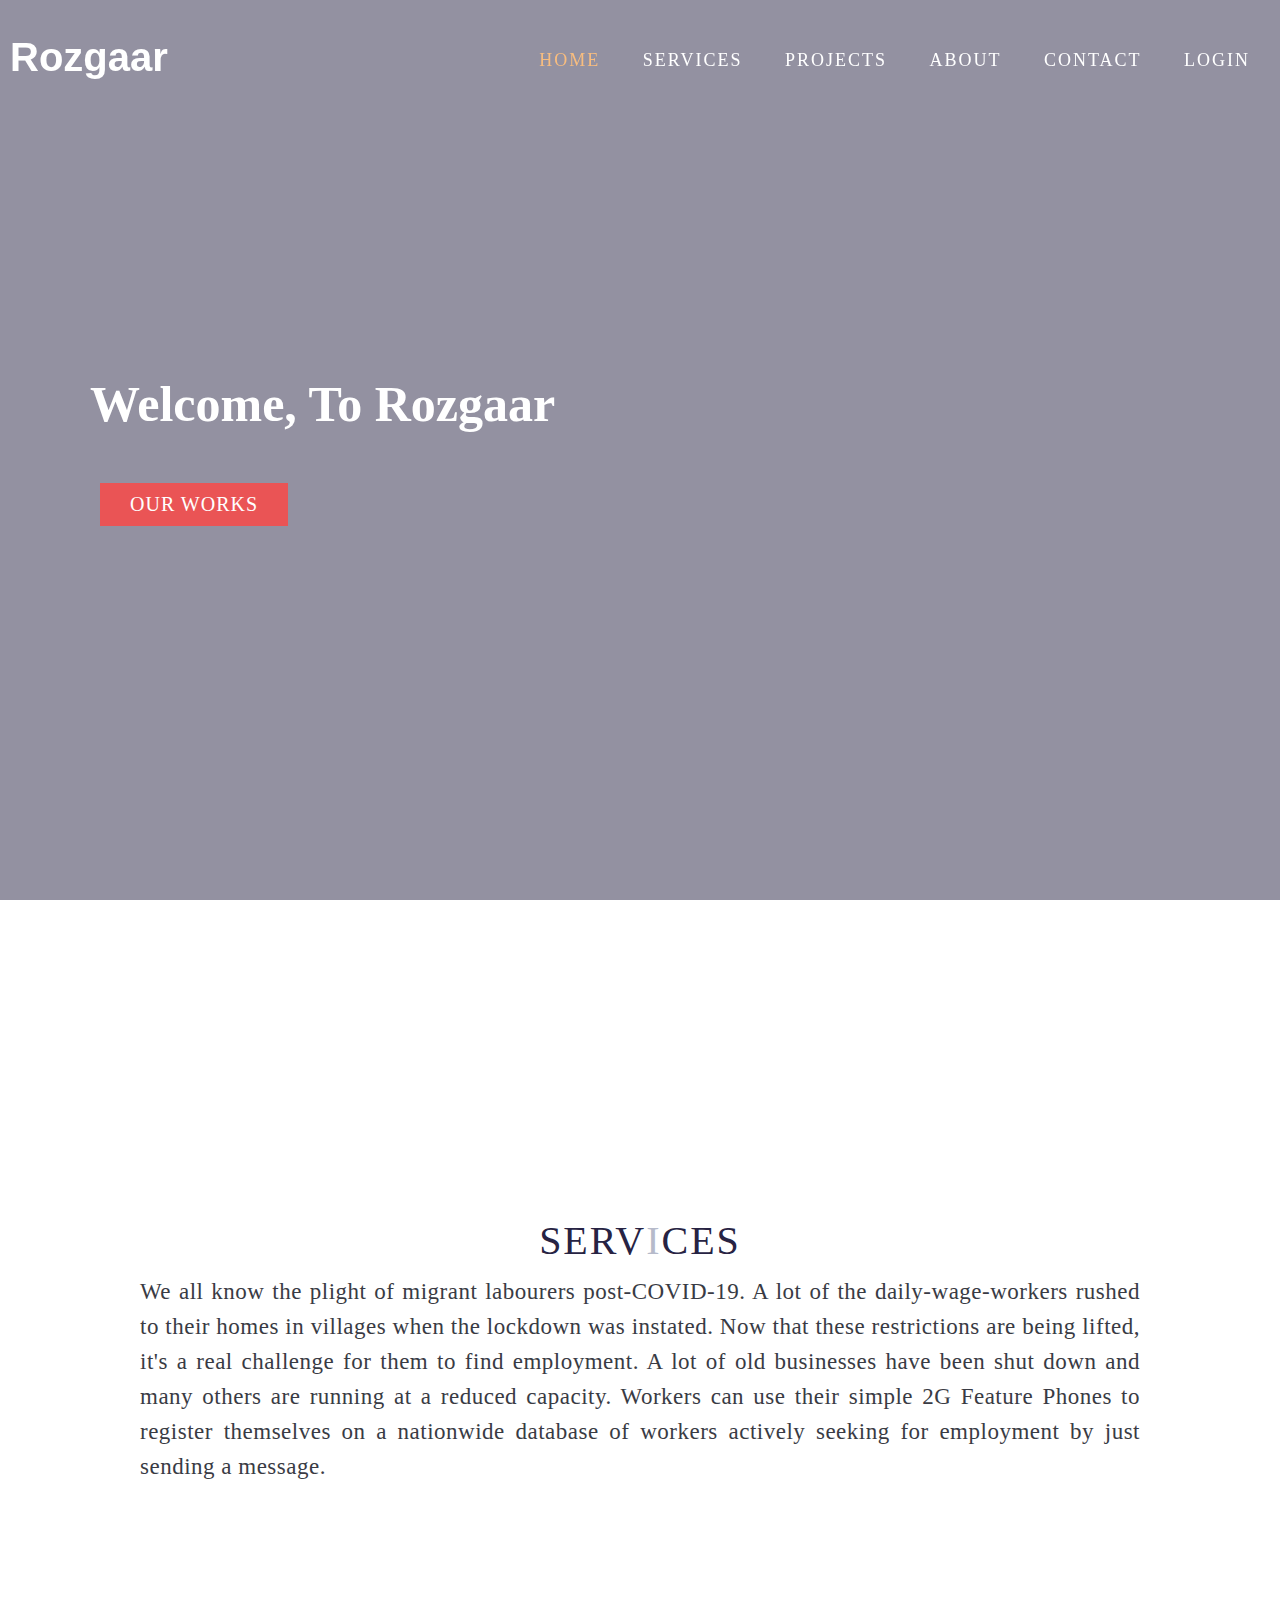
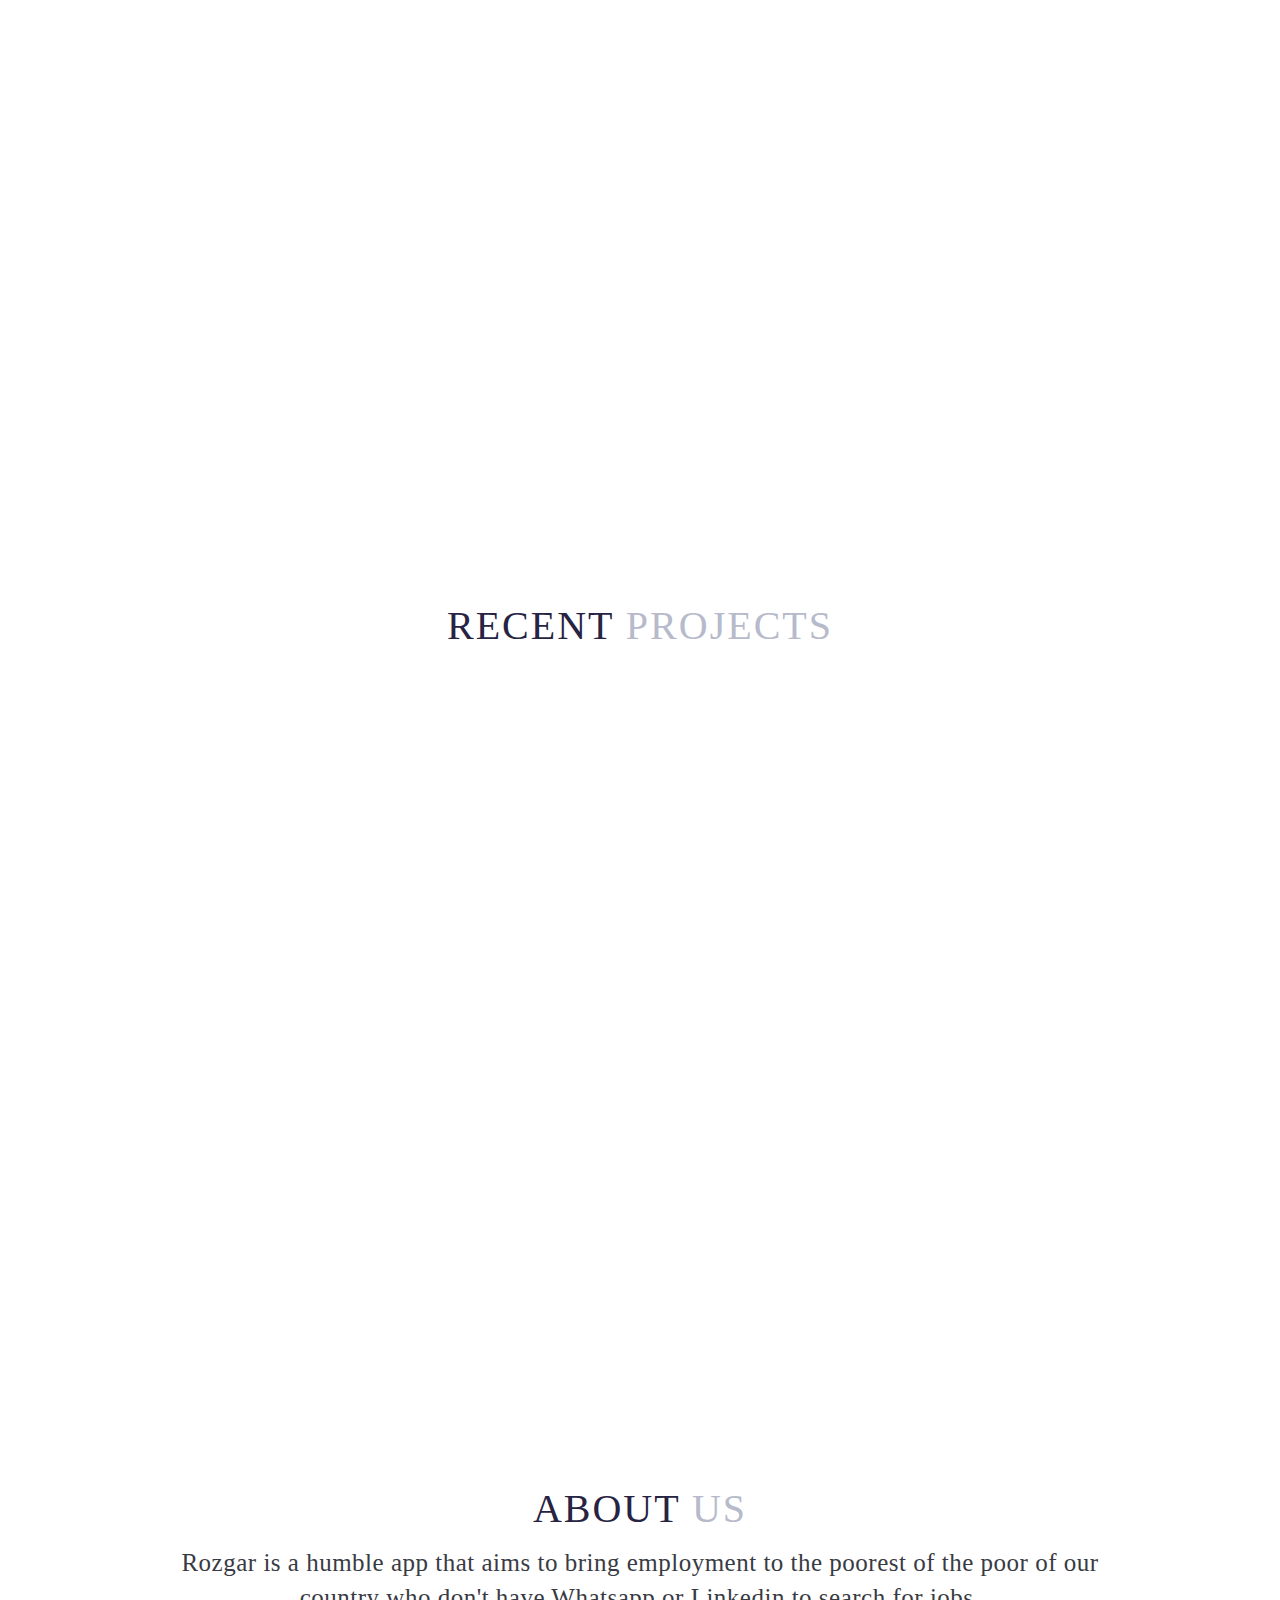
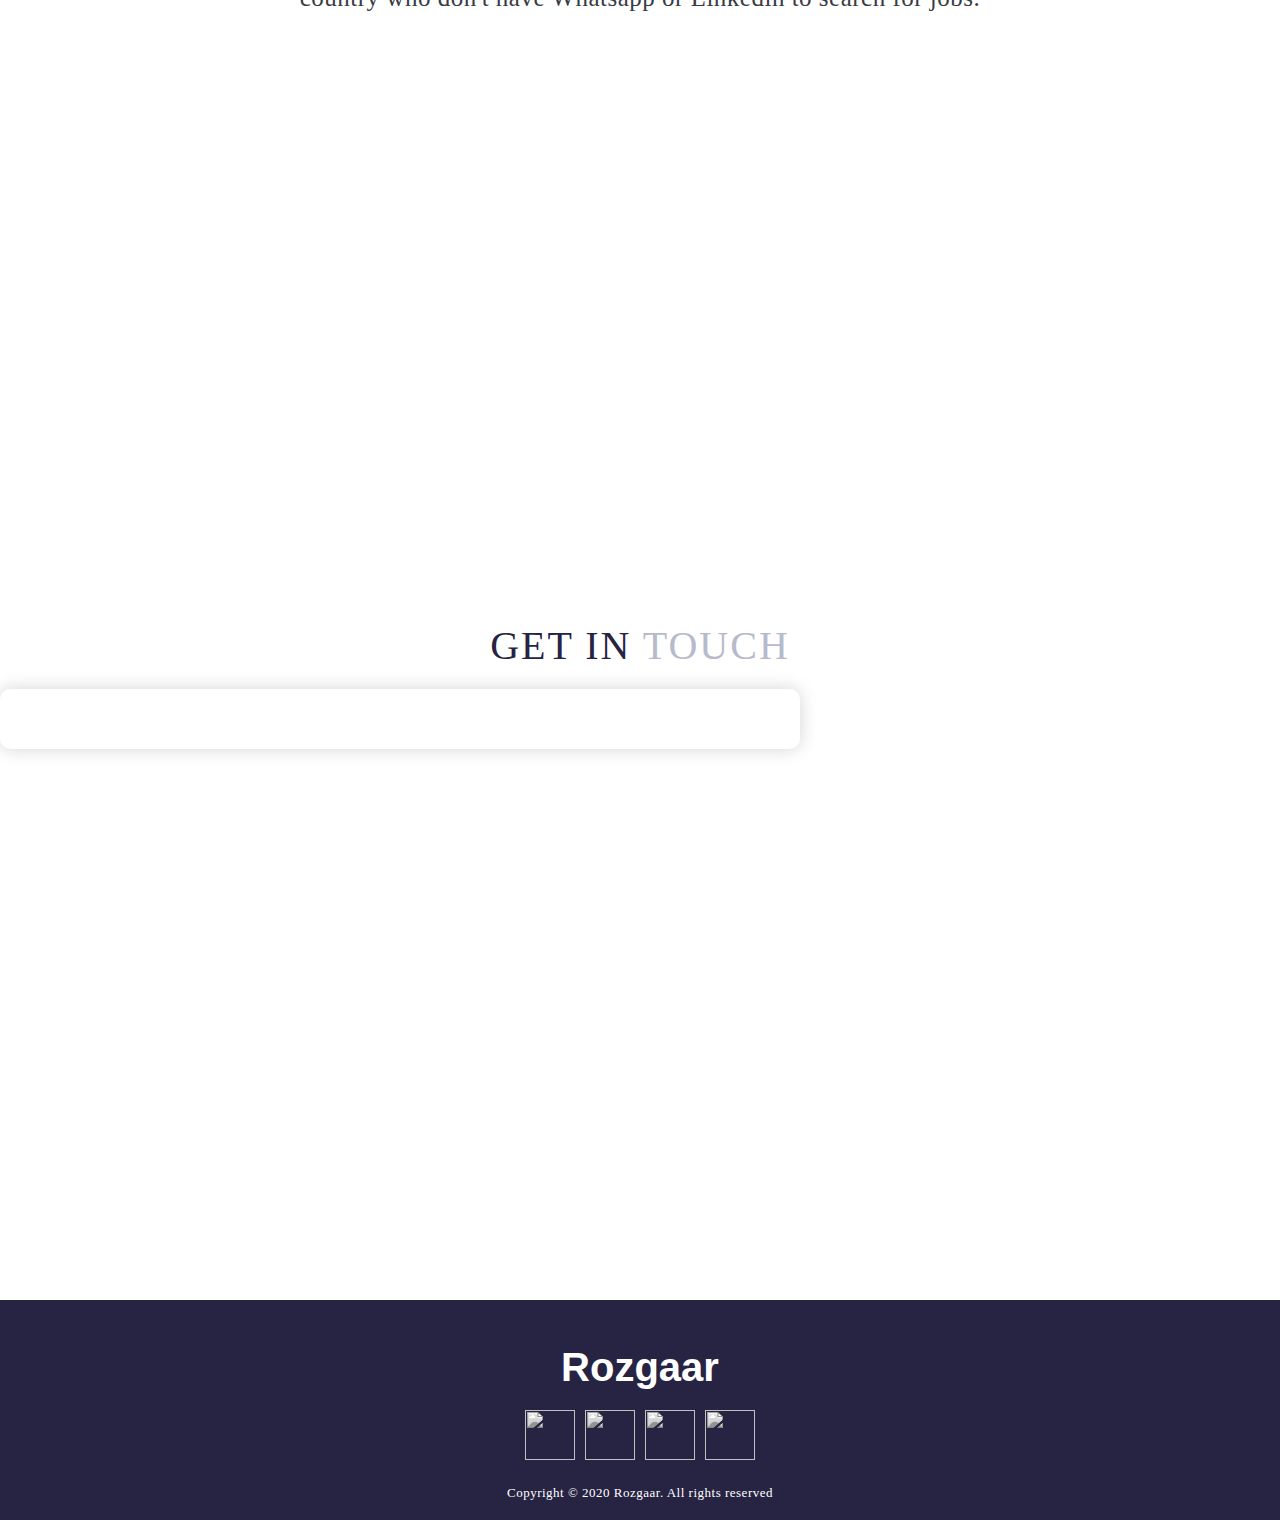
==== index.html @ 3504f1a2 "Add files via upload" ====
<!DOCTYPE html>
<html lang="en">
<head>
  <meta charset="UTF-8">
  <meta name="viewport" content="width=device-width, initial-scale=1.0">
  <link rel="stylesheet" href="style.css">
  <link rel="icon" type="image/svg" href="./img/ico.png">
  <title>Home</title>
</head>
<body>
  <!-- Header -->
  <section id="header">
    <div class="header container">
      <div class="nav-bar">
        <div class="brand">
          <a href="#hero"><h1><span>Rozgaar</h1></a>
        </div>
        <div class="nav-list">
          <div class="hamburger"><div class="bar"></div></div>
          <ul>
            <li><a href="#hero" data-after="Home" style="color: #f8bd7f;">Home</a></li>
            <li><a href="#services" data-after="Service">Services</a></li>
            <li><a href="#projects" data-after="Projects">Projects</a></li>
            <li><a href="#about" data-after="About">About</a></li>
            <li><a href="#contact" data-after="Contact">Contact</a></li>
            <li><a href="login.html">Login</a></li>
          </ul>
        </div>
      </div>
    </div>
  </section>
  <!-- End Header -->


  <!-- Hero Section  -->
  <section id="hero">
    <div class="hero container">
      <div>
        <h1>Welcome, To Rozgaar<span></span></h1>
        <a href="#projects" type="button" class="cta">Our Works</a>
      </div>
    </div>
  </section>
  <!-- End Hero Section  -->

  <!-- Service Section -->
  <section id="services">
    <div class="services container">
      <div class="service-top">
        <h1 class="section-title">Serv<span>i</span>ces</h1>
        <p>We all know the plight of migrant labourers post-COVID-19. A lot of the daily-wage-workers rushed to their homes in villages when the lockdown was instated. Now that these restrictions are being lifted, it's a real challenge for them to find employment. A lot of old businesses have been shut down and many others are running at a reduced capacity. Workers can use their simple 2G Feature Phones to register themselves on a nationwide database of workers actively seeking for employment by just sending a message.</p>
      </div>
      
    </div>
  </section>
  <!-- End Service Section -->

  <!-- Projects Section -->
  <section id="projects">
    <div class="projects container">
      <div class="projects-header">
        <h1 class="section-title">Recent <span>Projects</span></h1>
      </div>
    </div>
  </section>
  <!-- End Projects Section -->

  <!-- About Section -->
  <section id="about">
    <div class="about container">
      <div class="col-right">
        <h1 class="section-title">About <span>Us</span></h1>
        <p>Rozgar is a humble app that aims to bring employment to the poorest of the poor of our country who don't have Whatsapp or Linkedin to search for jobs.</p>
      </div>
    </div>
  </section>
  <!-- End About Section -->

  <!-- Contact Section -->
  <section id="contact">
    <div class="contact container">
      <div><h1 class="section-title">Get In <span>Touch</span></h1></div>
      <div class="contact-items">
        <div class="contact-item"></div>
         
        </div>
      </div>
    </div>
  </section>
  <!-- End Contact Section -->

  <!-- Footer -->
  <section id="footer">
    <div class="footer container">
      <div class="brand"><h1>Rozgaar</h1></div>
      <div class="social-icon">
        <div class="social-item">
          <a href="#"><img src="https://img.icons8.com/bubbles/100/000000/facebook-new.png"/></a>
        </div>
        <div class="social-item">
          <a href="#"><img src="https://img.icons8.com/bubbles/100/000000/instagram-new.png"/></a>
        </div>
        <div class="social-item">
          <a href="#"><img src="https://img.icons8.com/bubbles/100/000000/twitter.png"/></a>
        </div>
        <div class="social-item">
          <a href="#"><img src="https://img.icons8.com/bubbles/100/000000/behance.png"/></a>
        </div>
      </div>
      <p>Copyright © 2020 Rozgaar. All rights reserved</p>
    </div>
  </section>
  <!-- End Footer -->
  <script src="./app.js"></script>
</body>
</html>
---- style.css ----
@import url('https://fonts.googleapis.com/css?family=Open+Sans&display=swap');
* {
	padding: 0;
	margin: 0;
	box-sizing: border-box;
}
html {
	font-size: 10px;
	font-family: 'product sans';
	scroll-behavior: smooth;
}
a {
	text-decoration: none;
}
.container {
	min-height: 100vh;
	width: 100%;
	display: flex;
	align-items: center;
	justify-content: center;
}
img {
	height: 100%;
	width: 100%;
	object-fit: cover;
}
p {
	color: #393b44;
	font-size:23px;
	margin-top: 5px;
	text-align: justify;
	line-height: 3.5rem;
	font-weight: 300;
	letter-spacing: .05rem;
}
.section-title {
	font-size: 4rem;
	font-weight: 300;
	color: #272343;
	margin-bottom: 10px;
	text-transform: uppercase;
	letter-spacing: .2rem;
	text-align: center;
}
.section-title span {
	color: #b6baca;
}

.cta {
	display: inline-block;
	padding: 10px 30px;
	color: white;
	background: #ea5455;
	font-size: 2rem;
	text-transform: uppercase;
	letter-spacing: .1rem;
	margin-top: 50px;
	margin-left: 10px;
	cursor: pointer;
	box-shadow: inset 0 0 0 0 #ea5455;
	transition: ease-out .6s;
}
.cta:hover {
	color: white;
	box-shadow: inset 0 100px 0 0 #272343;
	transition: ease-out .6s;
}
.brand h1  {
	margin-top: -5px;
	color:white;
	font-size:40px;
	font-family: open Arial, Helvetica, sans-serif;
}

/* Header section */
#header {
	position: fixed;
	z-index: 1000;
	left: 0;
	top: 0;
	width: 100vw;
	height: auto;
}
#header .header {
	min-height: 8vh;
	transition: .3s ease background-color;
}
#header .header ::after {
	background-color: #e3f6f5;
	opacity: 0.3;
}

#header .nav-bar {
	display: flex;
	align-items: center;
	justify-content: space-between;
	width: 100%;
	height: 120px;
	max-width: 1300px;
	padding: 0 10px;
}
#header .nav-list ul {
	list-style: none;
	position: absolute;
	background-color: #bae8e8;
	width: 100vw;
	height: 100vh;
	left: 100%;
	top: 0;
	display: flex;
	flex-direction: column;
	justify-content: center;
	align-items: center;
	z-index: 1;
	overflow-x: hidden;
	transition: .5s ease left;
}
#header .nav-list ul.active {
	left: 0%;
}
#header .nav-list ul a {
	font-size: 2.5rem;
	font-weight: 500;
	letter-spacing: .2rem;
	text-decoration: none;
	color: white;
	text-transform: uppercase;
	padding: 20px;
	display: block;
}
#header .nav-list ul a::after {
	content: attr(data-after);
	position: absolute;
	top: 50%;
	left: 50%;
	transform: translate(-50%, -50%) scale(0);
	color: #bae8e8;
	font-size: 13rem;
	letter-spacing: 50px;
	z-index: -1;
	transition: .3s ease letter-spacing;
}
#header .nav-list ul li:hover a::after {
	transform: translate(-50%, -50%) scale(1);
	letter-spacing: initial;
}
#header .nav-list ul li:hover a {
	color: #f8bd7f;
}
#header .hamburger {
	height: 60px;
	width: 60px;
	display: inline-block;
	border: 3px solid white;
	border-radius: 50%;
	position: relative;
	display: flex;
	align-items: center;
	justify-content: center;
	z-index: 100;
	cursor: pointer;
	transform: scale(.8);
	margin-right: 20px;
}
#header .hamburger:after {
	position: absolute;
	content: '';
	height: 100%;
	width: 100%;
	border-radius: 50%;
	border: 3px solid white;
	animation: hamburger_puls 1s ease infinite;
}
#header .hamburger .bar {
	height: 2px;
	width: 30px;
	position: relative;
	background-color: white;
	z-index: -1;
}
#header .hamburger .bar::after,
#header .hamburger .bar::before {
	content: '';
	position: absolute;
	height: 100%;
	width: 100%;
	left: 0;
	background-color: white;
	transition: .3s ease;
	transition-property: top, bottom;
}
#header .hamburger .bar::after {
	top: 8px;
}
#header .hamburger .bar::before {
	bottom: 8px;
}
#header .hamburger.active .bar::before {
	bottom: 0;
}
#header .hamburger.active .bar::after {
	top: 0;
}
/* End Header section */

/* Hero Section */
#hero {
	background-image: url(./img/hero-bg.jpg);
	background-size: cover;
	background-position: top center;
	position: relative;
	z-index: 1;
}
#hero::after {
	content: '';
	position: absolute;
	left: 0;
	top: 0;
	height: 100%;
	width: 100%;
	background-color: #272343;
	opacity: .5;
	z-index: -1;
}
#hero .hero {
	max-width: 1200px;
	margin: 0 auto;
	padding: 0 50px;
	justify-content: flex-start;
}
#hero h1 {
	display: block;
	width: fit-content;
	font-size: 50px;
	position: relative;
	color: white;

}
/* End Hero Section */

/* Services Section */
#services .services {
	flex-direction: column;
	text-align: center;
	max-width: 1500px;
	margin: 0 auto;
	padding: 100px 0;
	transition: 0.5s;
}
#services .service-top {
	max-width: 1000px;
	margin: 0 auto;
}
#services .services:hover {
	background:#e3f6f5;
	transition: 0.5s;
}

#services .service-item p {
	color: white;
	text-align: justify;
}
/* End Services Section */

/* Projects section */
#projects .projects {
	flex-direction: column;
	max-width: 1350px;
	margin: 0 auto;
	padding: 100px 0;
}
#projects :hover {
	background:#e3f6f5;
	transition: 0.5s;
}
#projects .projects-header h1 {
	margin-bottom: 50px;
}

/* End Projects section */

/* About Section */
#about .about {
	flex-direction: column-reverse;
	text-align: center;
	max-width: 1350px;
	margin: 0 auto;
	padding: 100px 20px;
}
#about .about:hover{
	background:#e3f6f5;
	transition: 0.5s;;
}

#about .col-right {
	width: 100%;
}

#about .col-right p {
	font-size: 25px;
	padding-top : 3px;
	padding-left: 155px;
	padding-right: 155px;
	text-align: center;
}

/* End About Section */

/* contact Section */
#contact .contact {
	flex-direction: column;
	max-width: 1200px;
	margin: 0 auto;
}
#contact .contact-items {
	width: 800px;
	margin-left:-500px;
	height: 400px;
}
#contact .contact-item {
	width: 100%;
	padding: 20px;
	text-align: center;
	border-radius: 10px;
	padding: 30px;
	margin: 10px;
	display: flex;
	justify-content: center;
	align-items: center;
	flex-direction: column;
	box-shadow: 0px 0px 18px 0 #0000002c;
	transition: .3s ease box-shadow;
}
#contact .contact-item:hover {
	box-shadow: 0px 0px 5px 0 #0000002c;
}


/*End contact Section */

/* Footer */
#footer {
	background:#272343;
}
#footer .footer {
	min-height: 200px;
	flex-direction: column;
	padding-top: 50px;
	padding-bottom: 10px;
}
#footer h2 {
	color: white;
	font-weight: 500;
	font-size: 1.8rem;
	letter-spacing: .1rem;
	margin-top: 10px;
	margin-bottom: 10px;
}
#footer .social-icon {
	display: flex;
	margin-top: 20px;
	margin-bottom: 10px;
}
#footer .social-item {
	height: 50px;
	width: 50px;
	margin: 0 5px;
}
#footer .social-item img {
	filter: grayscale(1);
	transition: .3s ease filter;
}
#footer .social-item:hover img {
	filter: grayscale(0);
}
#footer p {
	color: white;
	font-size: 1.3rem;
}
/* End Footer */
/* Media Query For Desktop */
@media only screen and (min-width: 1200px) {
	/* header */
	#header .hamburger {
		display: none;
	}
	#header .nav-list ul {
		position: initial;
		display: block;
		height: auto;
		width: fit-content;
		background-color: transparent;
	}
	#header .nav-list ul li {
		display: inline-block;
	}
	#header .nav-list ul li a {
		font-size: 1.8rem;
	}
	#header .nav-list ul a:after {
		display: none;
	}
	/* End header */

	#services .service-bottom .service-item {
		flex-basis: 22%;
		margin: 1.5%;
	}
}
/* End  Media Query For Desktop */
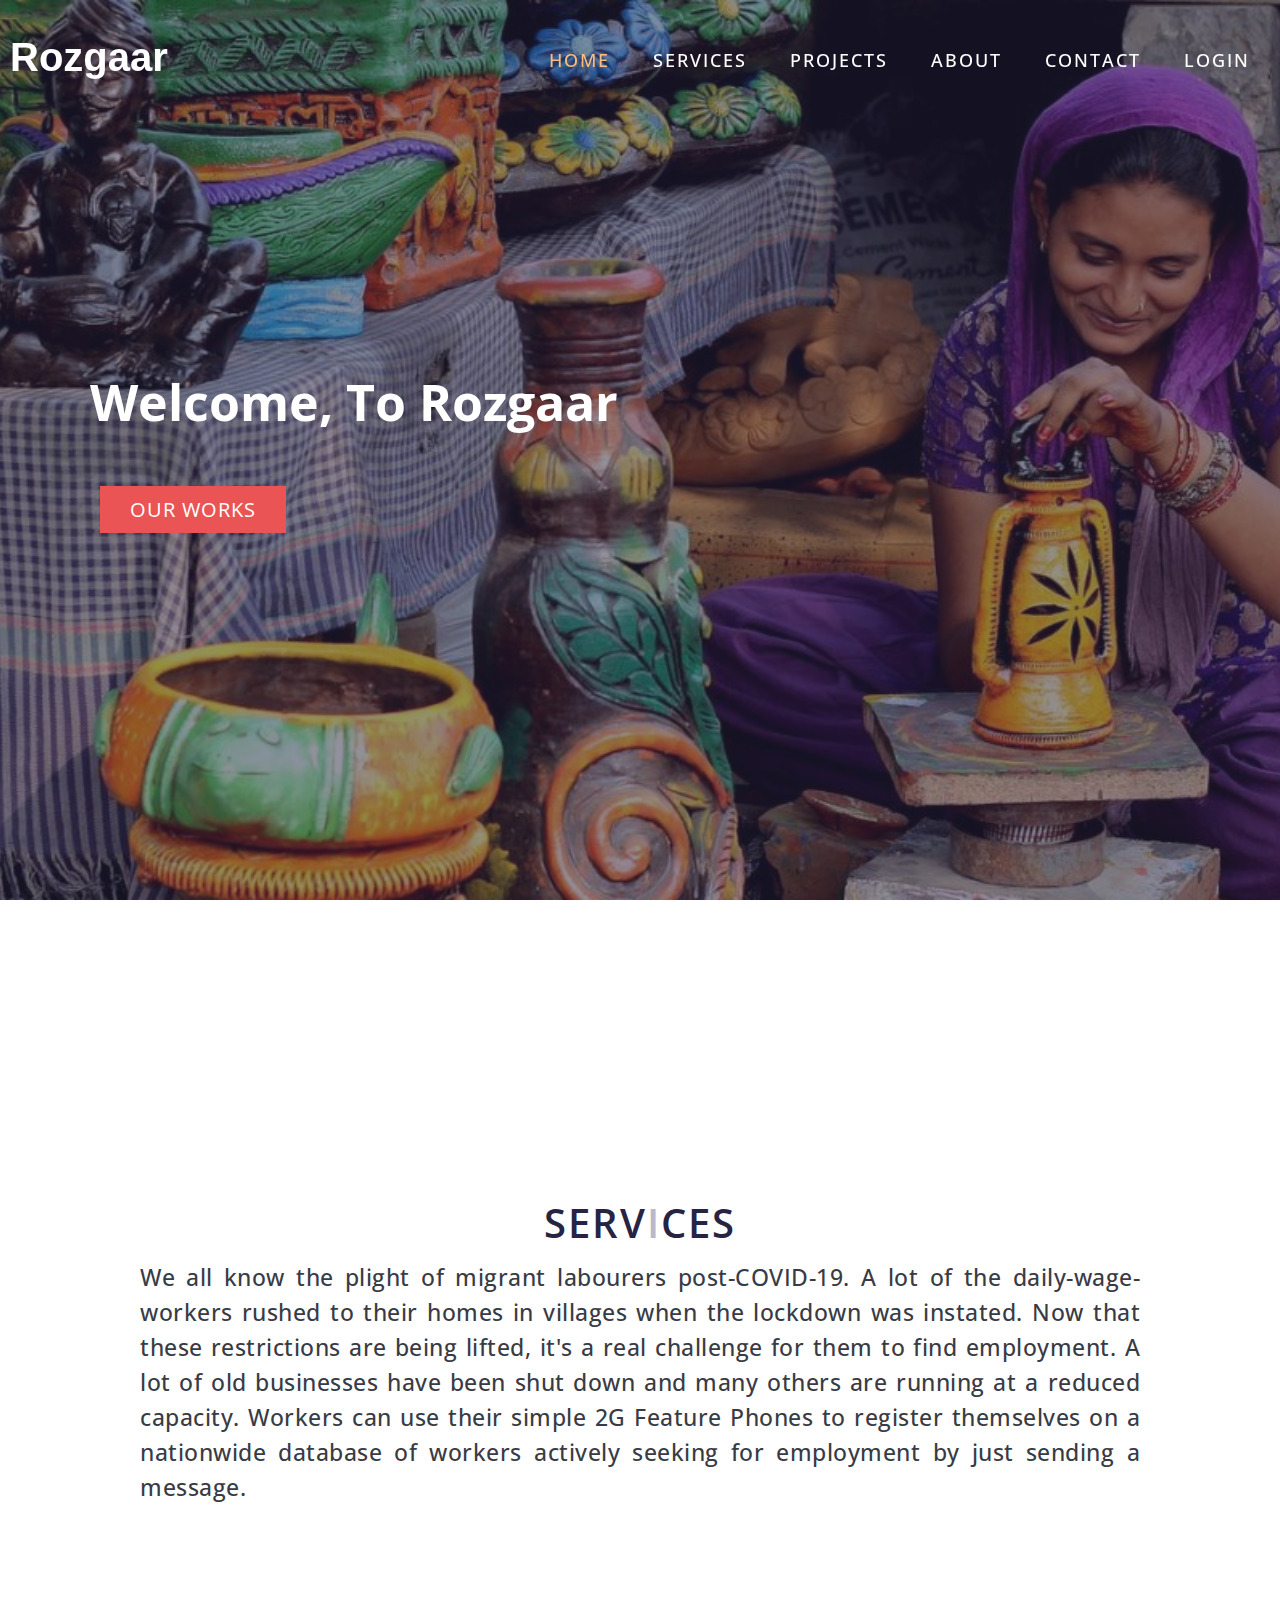
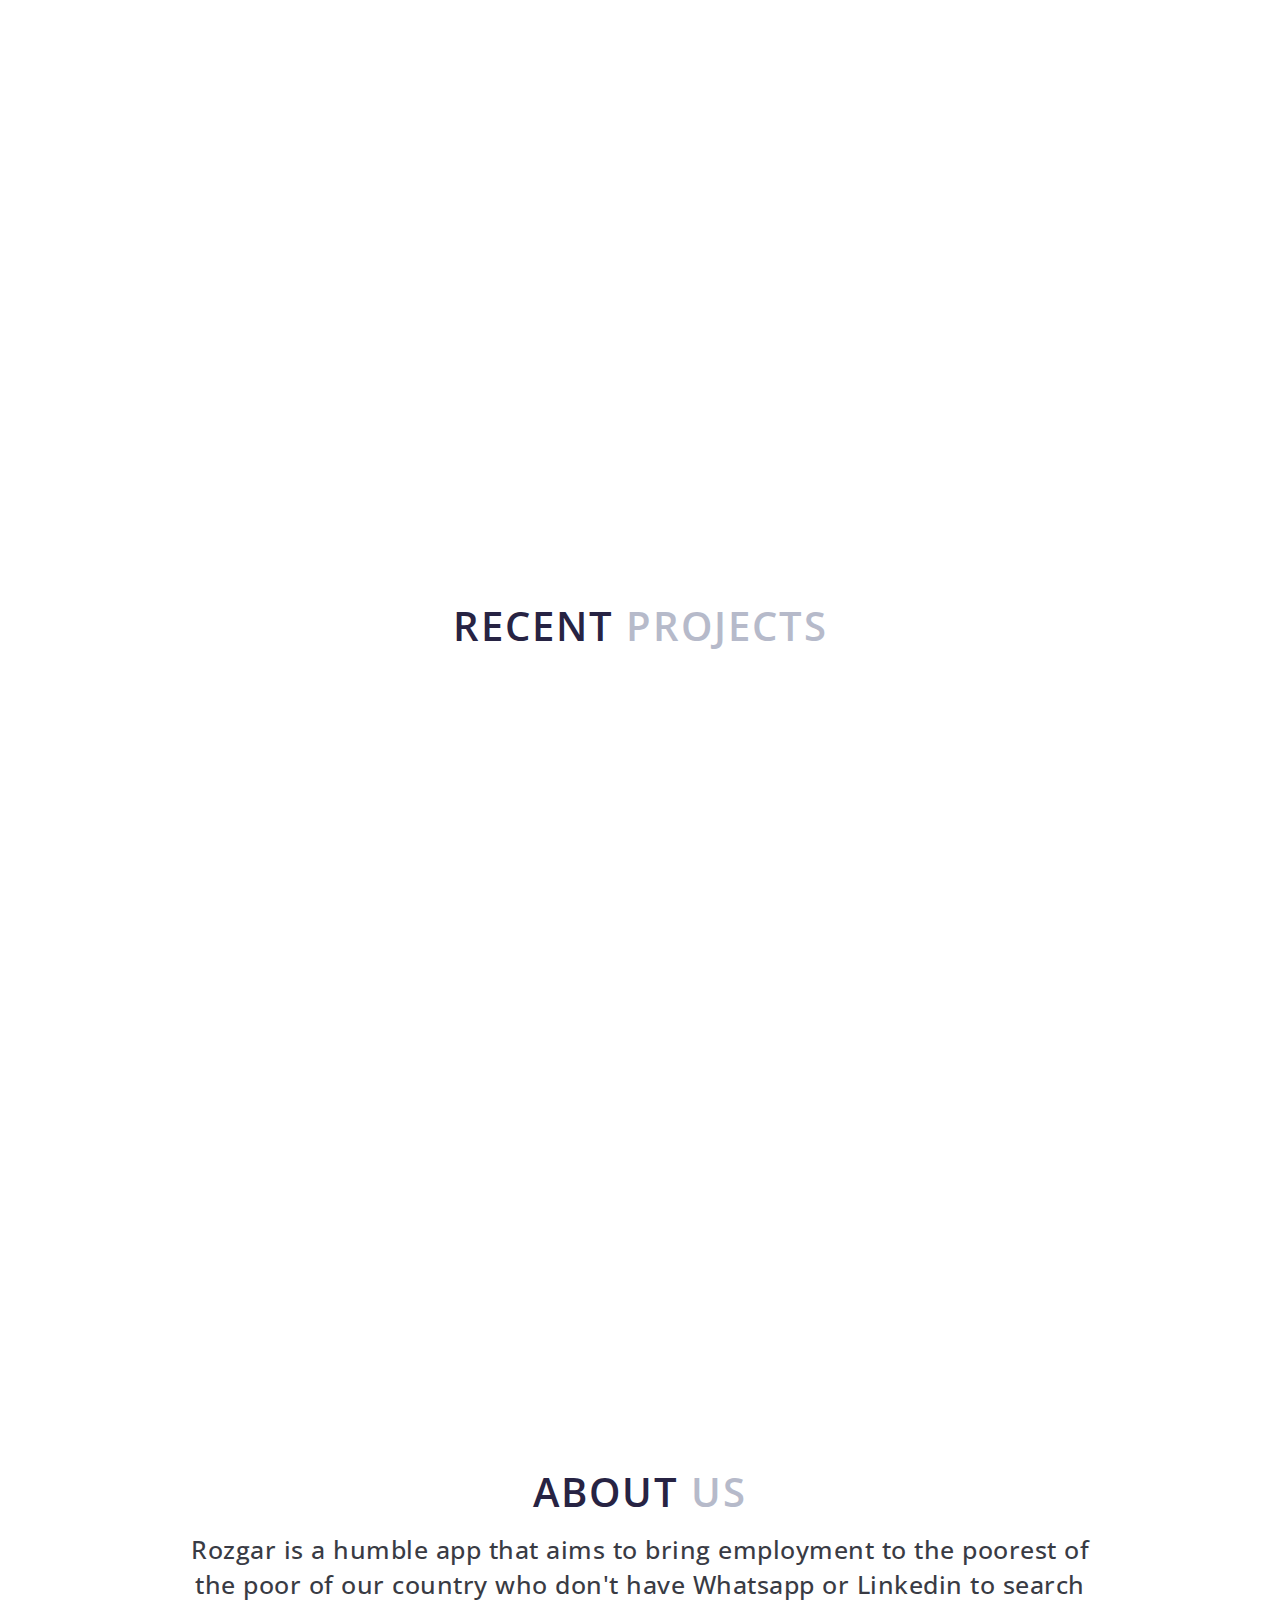
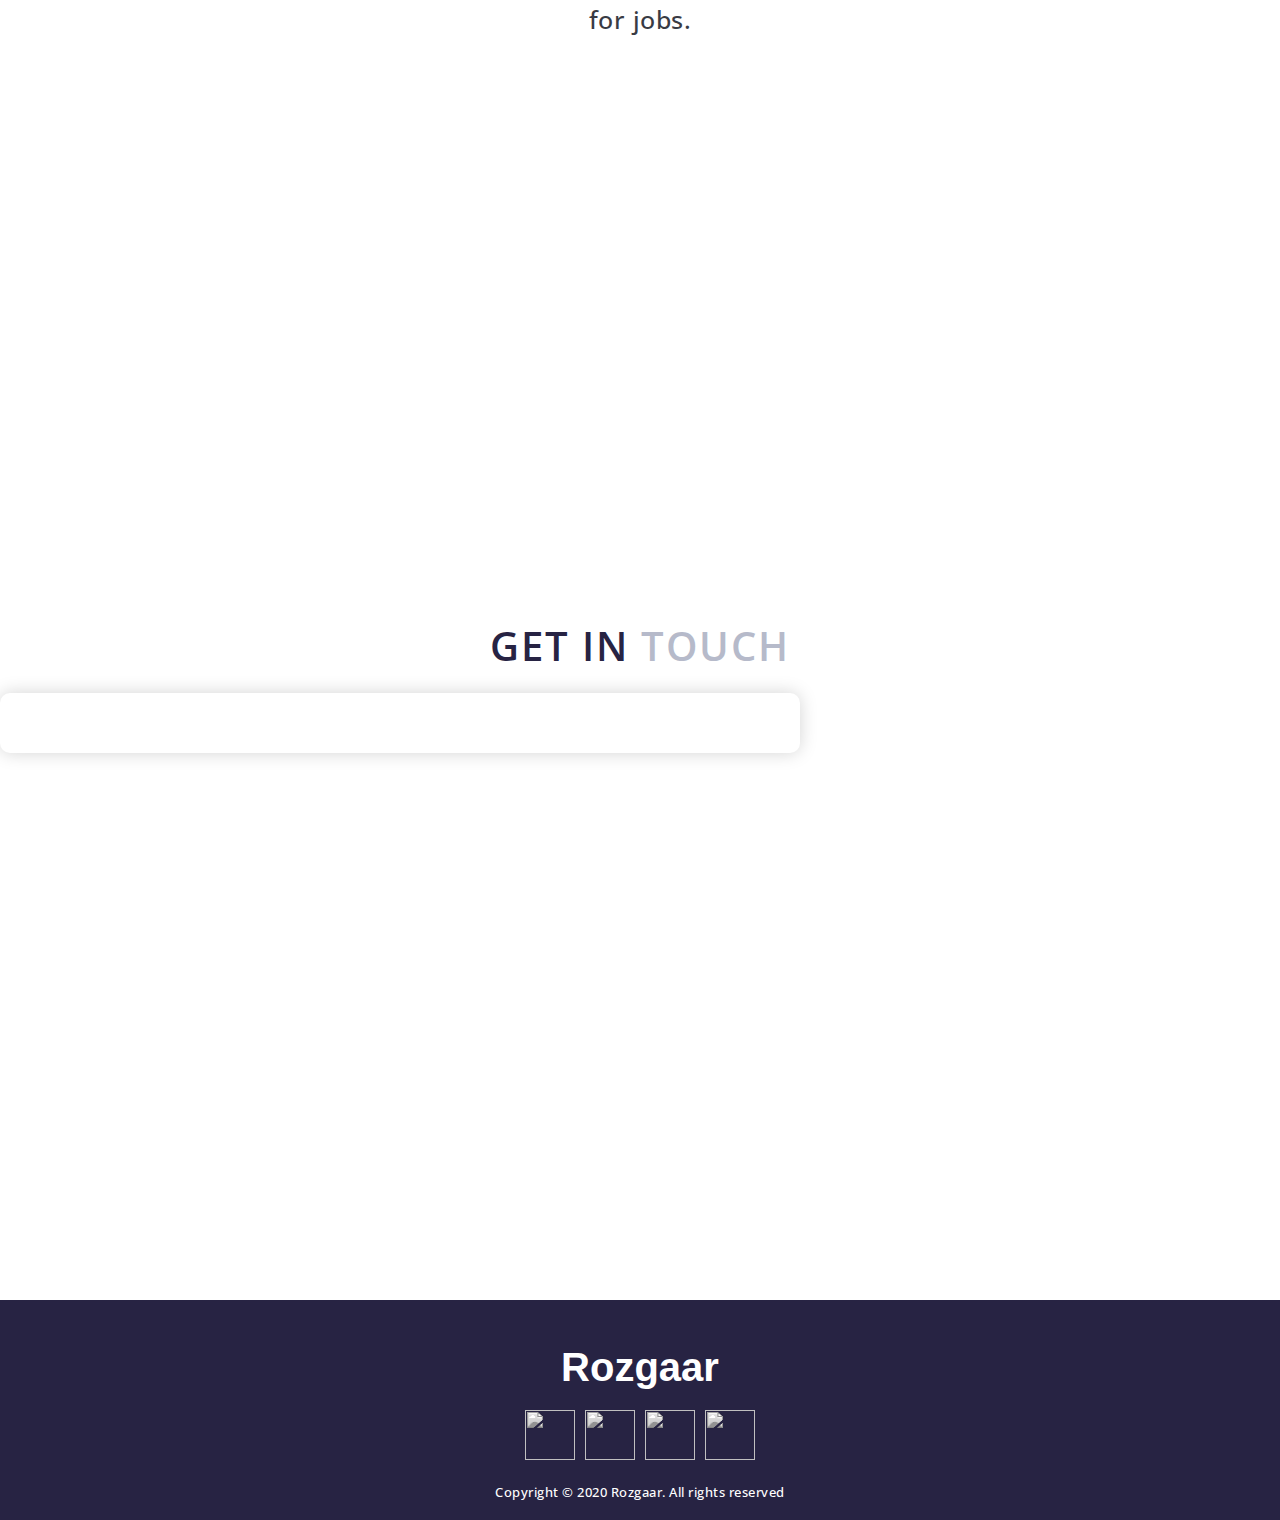
==== commit 472807ca: "Add files via upload" ====
--- a/index.html
+++ b/index.html
@@ -4,6 +4,7 @@
   <meta charset="UTF-8">
   <meta name="viewport" content="width=device-width, initial-scale=1.0">
   <link rel="stylesheet" href="style.css">
+  <link href="https://fonts.googleapis.com/css2?family=Open+Sans:ital,wght@0,300;0,400;0,600;0,700;0,800;1,300;1,400;1,600;1,700;1,800&display=swap" rel="stylesheet">
   <link rel="icon" type="image/svg" href="./img/ico.png">
   <title>Home</title>
 </head>
--- a/style.css
+++ b/style.css
@@ -6,7 +6,7 @@
 }
 html {
 	font-size: 10px;
-	font-family: 'product sans';
+	font-family: 'Open Sans', sans-serif;
 	scroll-behavior: smooth;
 }
 a {
@@ -30,12 +30,12 @@
 	margin-top: 5px;
 	text-align: justify;
 	line-height: 3.5rem;
-	font-weight: 300;
+	font-weight: 500;
 	letter-spacing: .05rem;
 }
 .section-title {
 	font-size: 4rem;
-	font-weight: 300;
+	font-weight: 600;
 	color: #272343;
 	margin-bottom: 10px;
 	text-transform: uppercase;
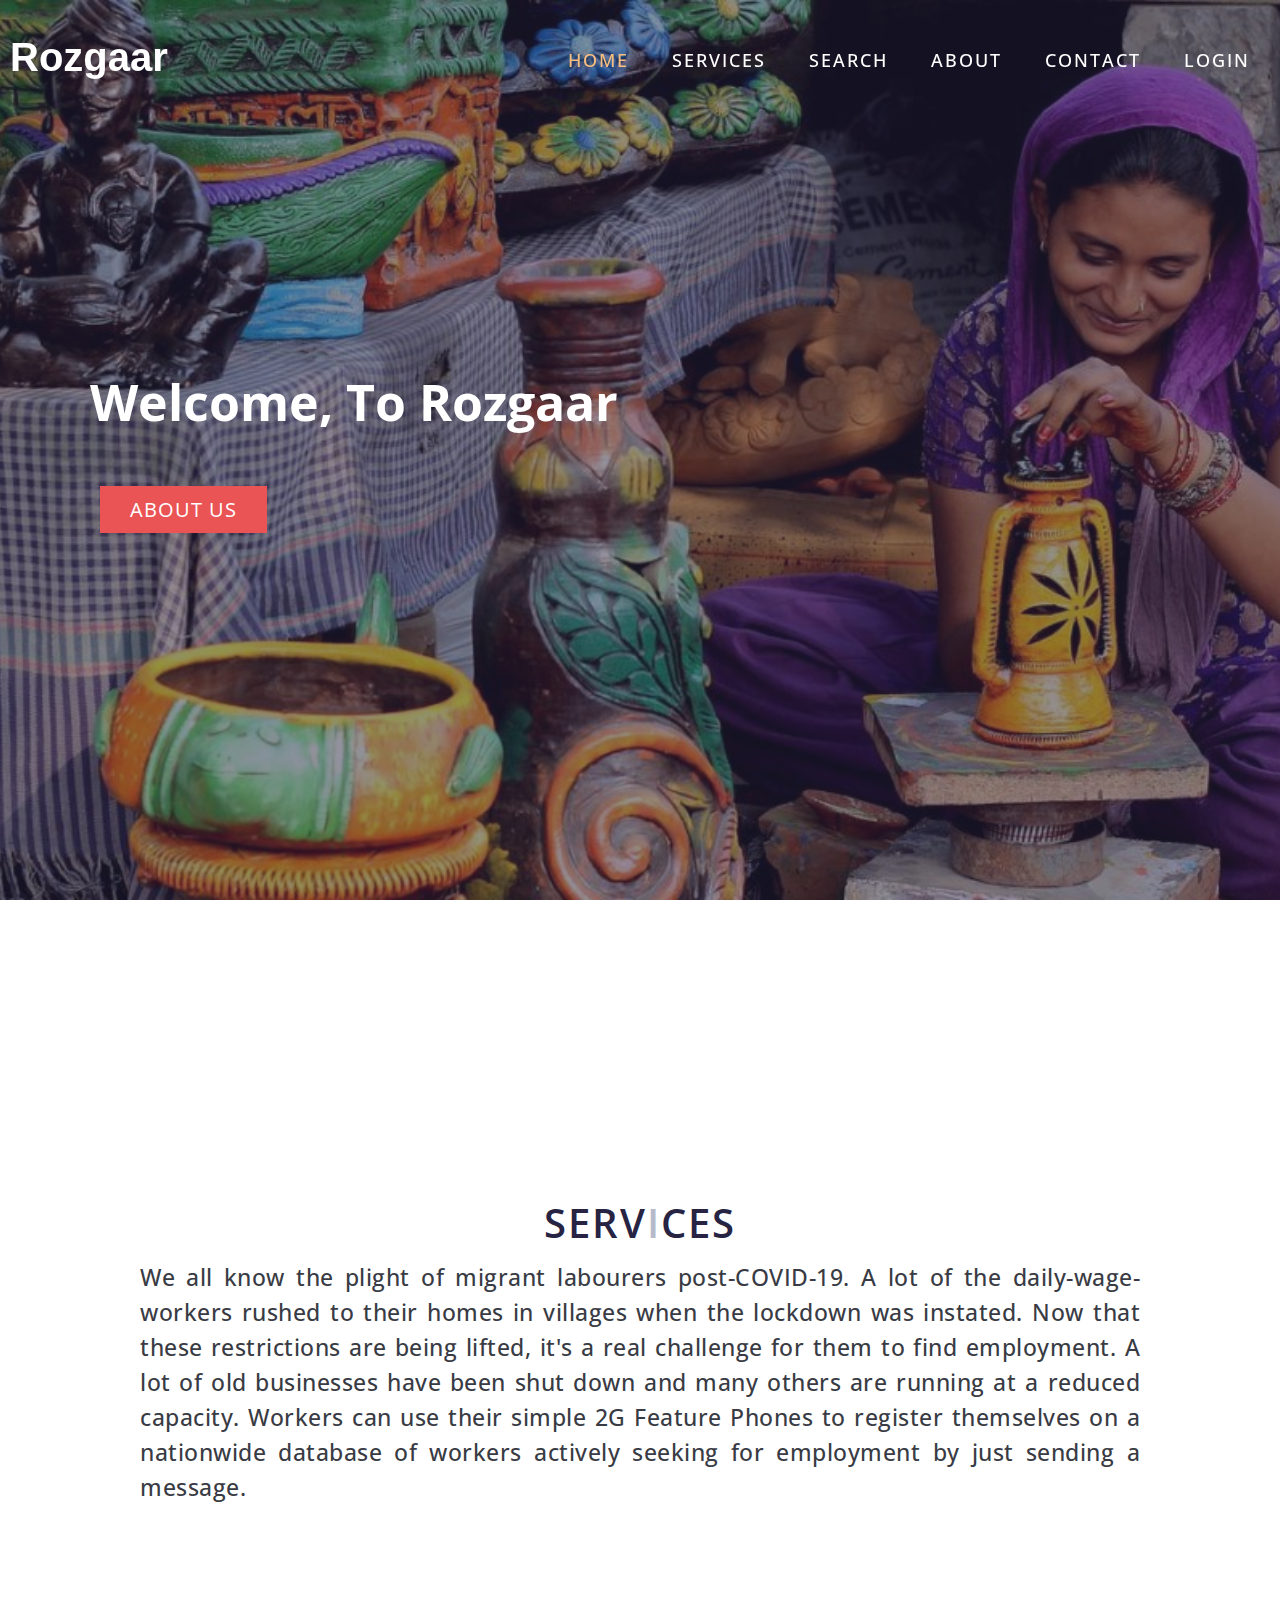
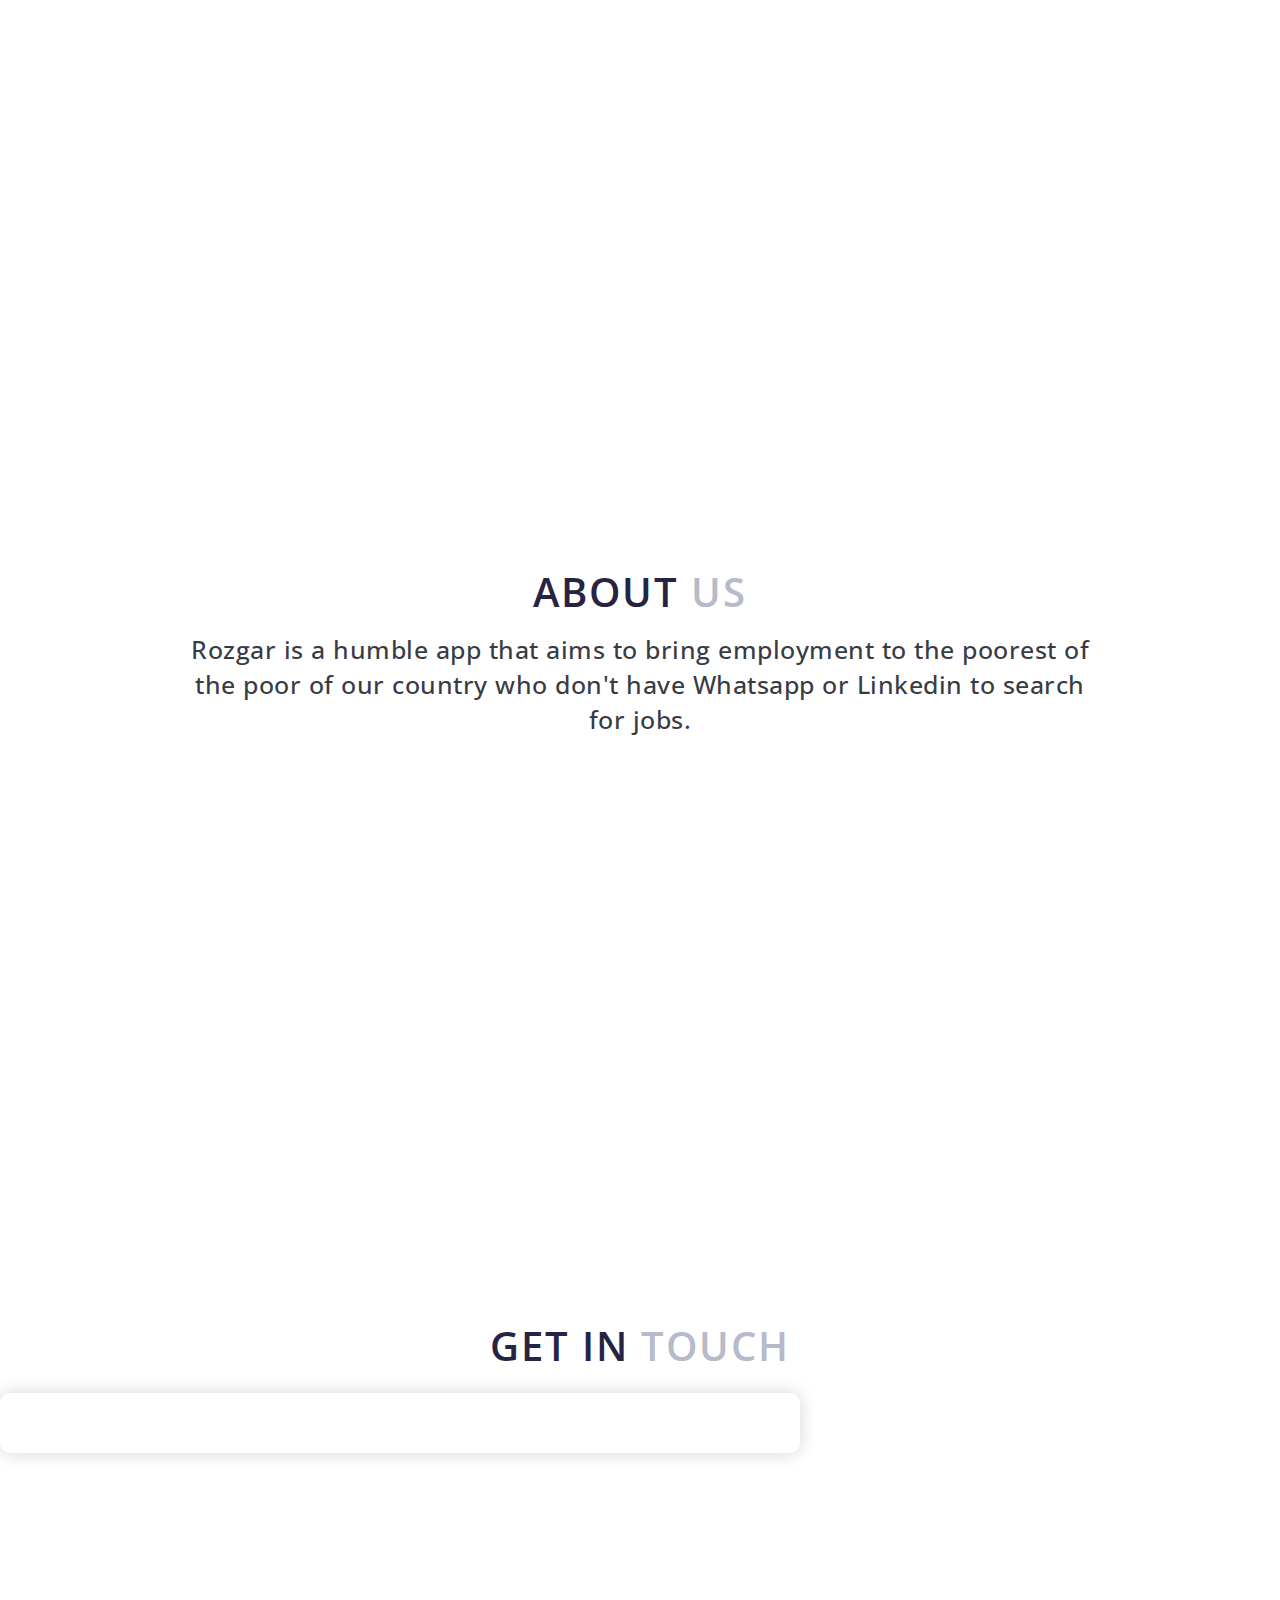
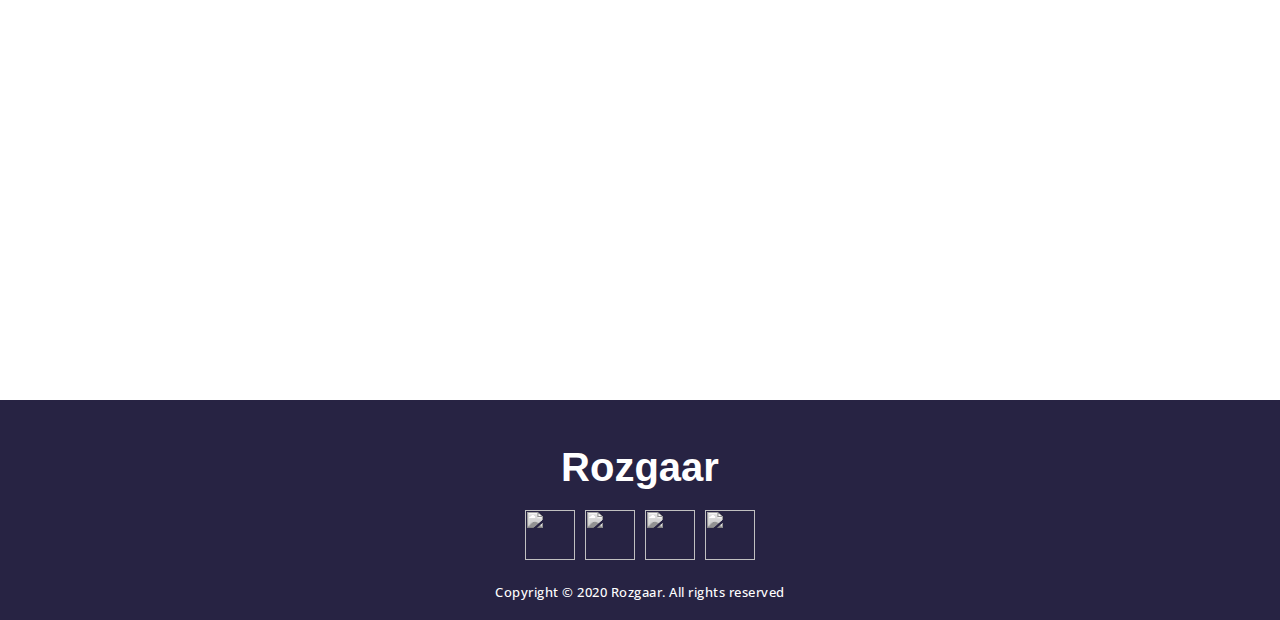
==== commit fb8a1b50: "Add files via upload" ====
--- a/index.html
+++ b/index.html
@@ -21,7 +21,7 @@
           <ul>
             <li><a href="#hero" data-after="Home" style="color: #f8bd7f;">Home</a></li>
             <li><a href="#services" data-after="Service">Services</a></li>
-            <li><a href="#projects" data-after="Projects">Projects</a></li>
+            <li><a href="search.html" data-after="Projects">search</a></li>
             <li><a href="#about" data-after="About">About</a></li>
             <li><a href="#contact" data-after="Contact">Contact</a></li>
             <li><a href="login.html">Login</a></li>
@@ -38,7 +38,7 @@
     <div class="hero container">
       <div>
         <h1>Welcome, To Rozgaar<span></span></h1>
-        <a href="#projects" type="button" class="cta">Our Works</a>
+        <a href="#about" type="button" class="cta">About us</a>
       </div>
     </div>
   </section>
@@ -56,15 +56,7 @@
   </section>
   <!-- End Service Section -->
 
-  <!-- Projects Section -->
-  <section id="projects">
-    <div class="projects container">
-      <div class="projects-header">
-        <h1 class="section-title">Recent <span>Projects</span></h1>
-      </div>
-    </div>
-  </section>
-  <!-- End Projects Section -->
+  
 
   <!-- About Section -->
   <section id="about">
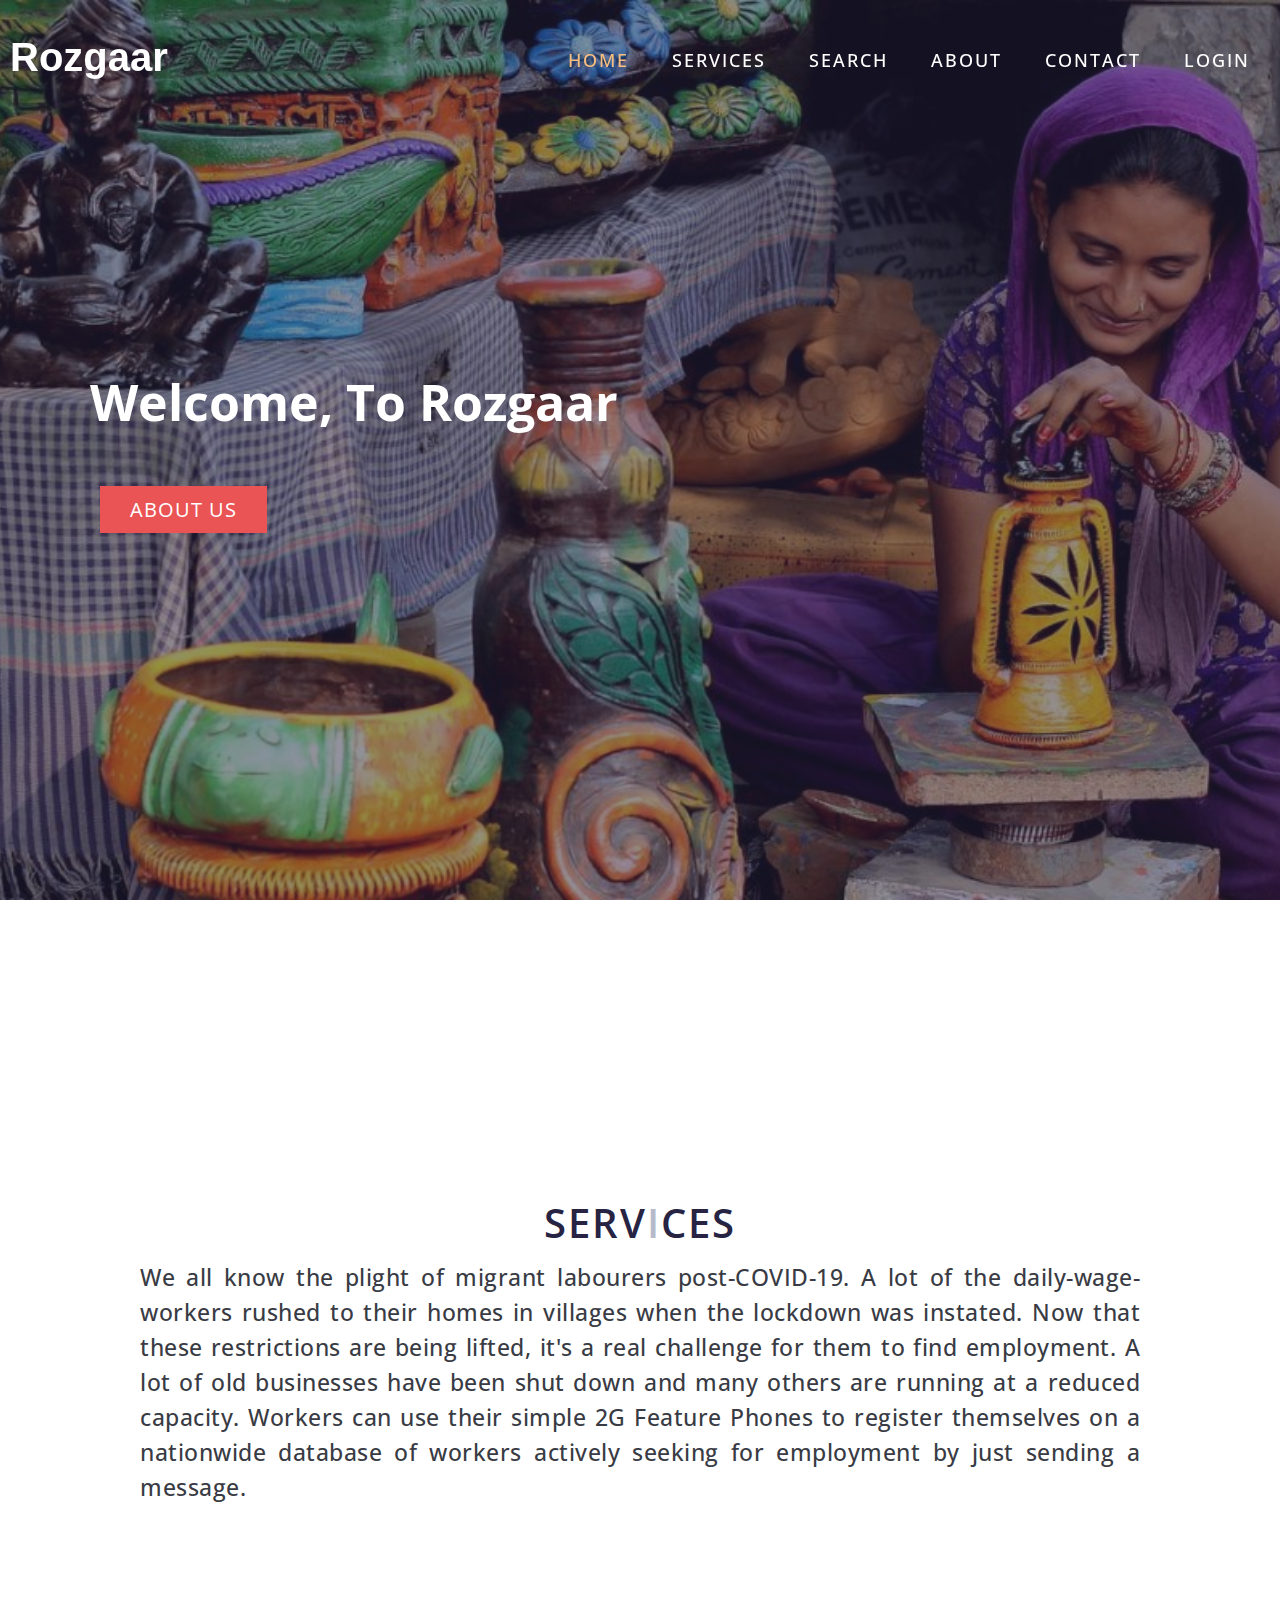
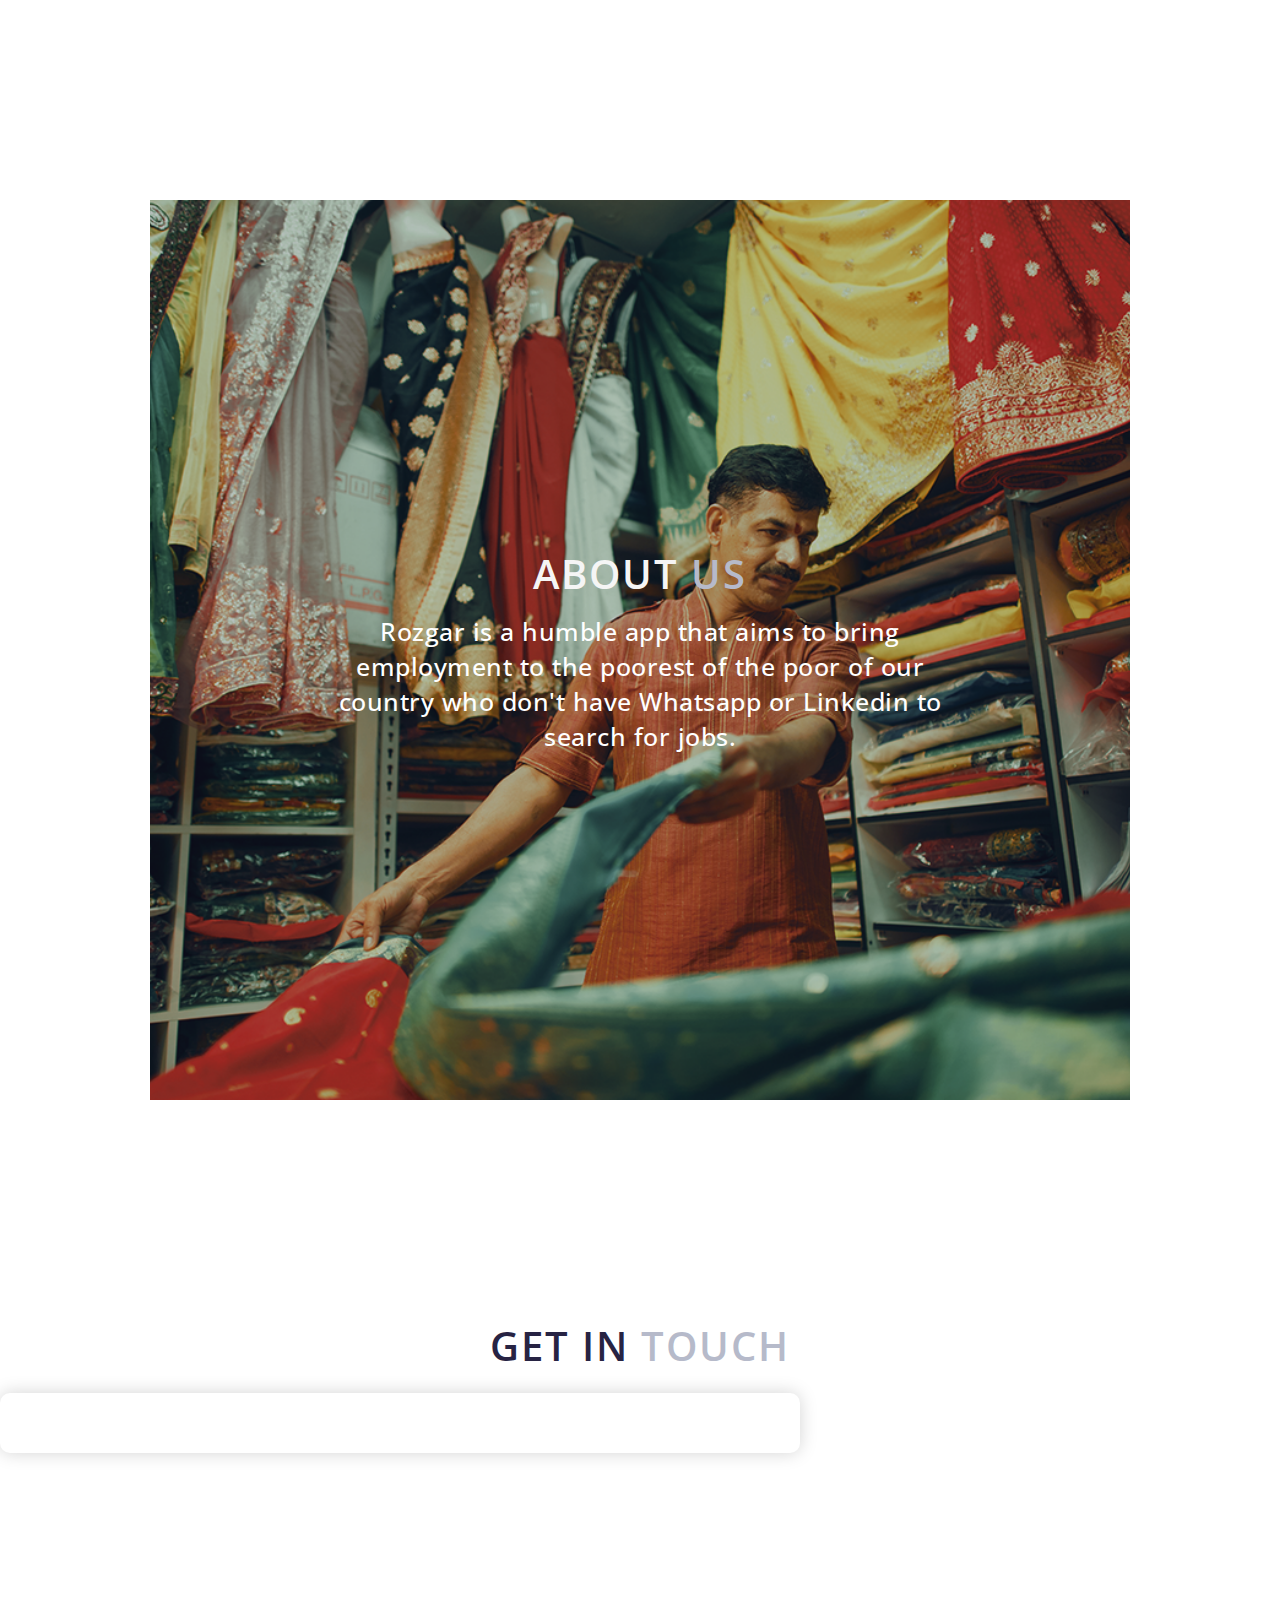
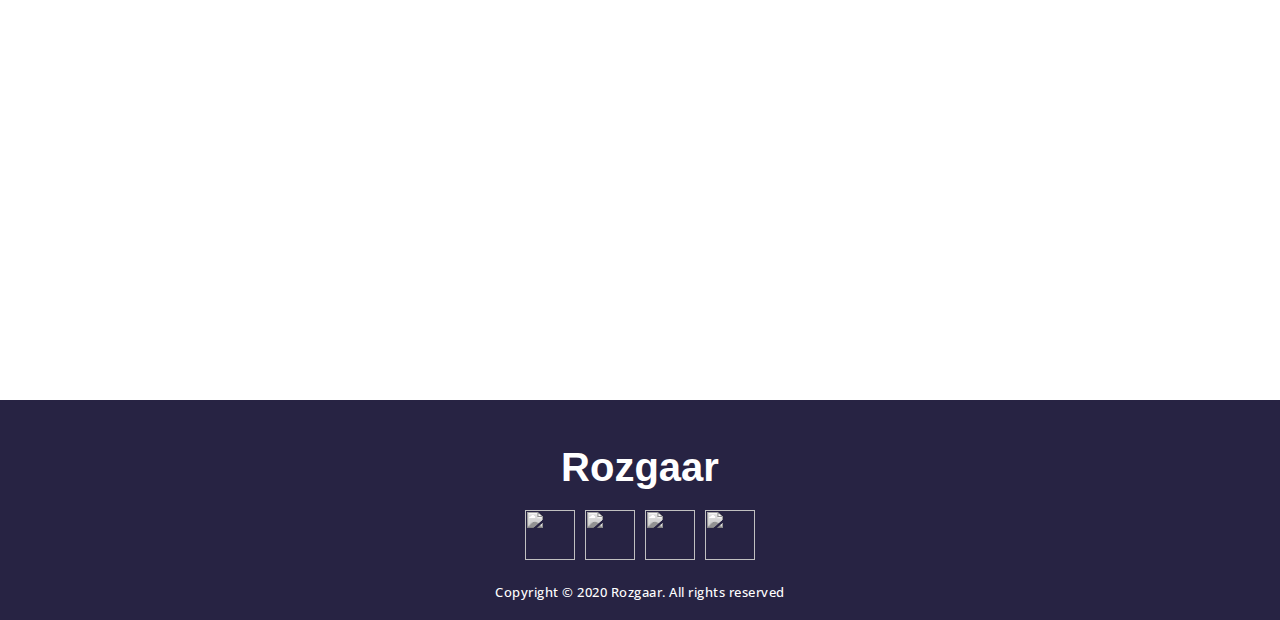
==== commit d9ed300a: "Add files via upload" ====
--- a/index.html
+++ b/index.html
@@ -1,13 +1,15 @@
 <!DOCTYPE html>
 <html lang="en">
+  
 <head>
   <meta charset="UTF-8">
   <meta name="viewport" content="width=device-width, initial-scale=1.0">
-  <link rel="stylesheet" href="style.css">
+  <link rel="stylesheet" href="index.css">
   <link href="https://fonts.googleapis.com/css2?family=Open+Sans:ital,wght@0,300;0,400;0,600;0,700;0,800;1,300;1,400;1,600;1,700;1,800&display=swap" rel="stylesheet">
   <link rel="icon" type="image/svg" href="./img/ico.png">
   <title>Home</title>
 </head>
+
 <body>
   <!-- Header -->
   <section id="header">
@@ -24,7 +26,7 @@
             <li><a href="search.html" data-after="Projects">search</a></li>
             <li><a href="#about" data-after="About">About</a></li>
             <li><a href="#contact" data-after="Contact">Contact</a></li>
-            <li><a href="login.html">Login</a></li>
+            <li><a href="login.html" class="">Login</a></li>
           </ul>
         </div>
       </div>
@@ -104,6 +106,7 @@
     </div>
   </section>
   <!-- End Footer -->
-  <script src="./app.js"></script>
+  <script src="./index.js"></script>
+  <script src="./login.js"></script>
 </body>
 </html>--- a/index.css
+++ b/index.css
@@ -0,0 +1,432 @@
+@import url('https://fonts.googleapis.com/css?family=Open+Sans&display=swap');
+* {
+	padding: 0;
+	margin: 0;
+	box-sizing: border-box;
+}
+html {
+	font-size: 10px;
+	font-family: 'Open Sans', sans-serif;
+	scroll-behavior: smooth;
+}
+a {
+	text-decoration: none;
+}
+.container {
+	min-height: 100vh;
+	width: 100%;
+	display: flex;
+	align-items: center;
+	justify-content: center;
+}
+img {
+	height: 100%;
+	width: 100%;
+	object-fit: cover;
+}
+p {
+	color: #393b44;
+	font-size:23px;
+	margin-top: 5px;
+	text-align: justify;
+	line-height: 3.5rem;
+	font-weight: 500;
+	letter-spacing: .05rem;
+}
+.section-title {
+	font-size: 4rem;
+	font-weight: 600;
+	color: #272343;
+	margin-bottom: 10px;
+	text-transform: uppercase;
+	letter-spacing: .2rem;
+	text-align: center;
+}
+.section-title span {
+	color: #b6baca;
+}
+
+.cta {
+	display: inline-block;
+	padding: 10px 30px;
+	color: white;
+	background: #ea5455;
+	font-size: 2rem;
+	text-transform: uppercase;
+	letter-spacing: .1rem;
+	margin-top: 50px;
+	margin-left: 10px;
+	cursor: pointer;
+	box-shadow: inset 0 0 0 0 #ea5455;
+	transition: ease-out .6s;
+}
+.cta:hover {
+	color: white;
+	box-shadow: inset 0 100px 0 0 #272343;
+	transition: ease-out .6s;
+}
+.brand h1  {
+	margin-top: -5px;
+	color:white;
+	font-size:40px;
+	font-family: open Arial, Helvetica, sans-serif;
+}
+
+/* Header section */
+#header {
+	position: fixed;
+	z-index: 1000;
+	left: 0;
+	top: 0;
+	width: 100vw;
+	height: auto;
+}
+#header .header {
+	min-height: 8vh;
+	transition: .3s ease background-color;
+}
+#header .header ::after {
+	background-color: #e3f6f5;
+	opacity: 0.3;
+}
+
+#header .nav-bar {
+	display: flex;
+	align-items: center;
+	justify-content: space-between;
+	width: 100%;
+	height: 120px;
+	max-width: 1300px;
+	padding: 0 10px;
+}
+#header .nav-list ul {
+	list-style: none;
+	position: absolute;
+	background-color: #bae8e8;
+	width: 100vw;
+	height: 100vh;
+	left: 100%;
+	top: 0;
+	display: flex;
+	flex-direction: column;
+	justify-content: center;
+	align-items: center;
+	z-index: 1;
+	overflow-x: hidden;
+	transition: .5s ease left;
+}
+#header .nav-list ul.active {
+	left: 0%;
+}
+#header .nav-list ul a {
+	font-size: 2.5rem;
+	font-weight: 500;
+	letter-spacing: .2rem;
+	text-decoration: none;
+	color: white;
+	text-transform: uppercase;
+	padding: 20px;
+	display: block;
+}
+#header .nav-list ul a::after {
+	content: attr(data-after);
+	position: absolute;
+	top: 50%;
+	left: 50%;
+	transform: translate(-50%, -50%) scale(0);
+	color: #bae8e8;
+	font-size: 13rem;
+	letter-spacing: 50px;
+	z-index: -1;
+	transition: .3s ease letter-spacing;
+}
+#header .nav-list ul li:hover a::after {
+	transform: translate(-50%, -50%) scale(1);
+	letter-spacing: initial;
+}
+#header .nav-list ul li:hover a {
+	color: #f8bd7f;
+}
+#header .hamburger {
+	height: 60px;
+	width: 60px;
+	display: inline-block;
+	border: 3px solid white;
+	border-radius: 50%;
+	position: relative;
+	display: flex;
+	align-items: center;
+	justify-content: center;
+	z-index: 100;
+	cursor: pointer;
+	transform: scale(.8);
+	margin-right: 20px;
+}
+#header .hamburger:after {
+	position: absolute;
+	content: '';
+	height: 100%;
+	width: 100%;
+	border-radius: 50%;
+	border: 3px solid white;
+	animation: hamburger_puls 1s ease infinite;
+}
+#header .hamburger .bar {
+	height: 2px;
+	width: 30px;
+	position: relative;
+	background-color: white;
+	z-index: -1;
+}
+#header .hamburger .bar::after,
+#header .hamburger .bar::before {
+	content: '';
+	position: absolute;
+	height: 100%;
+	width: 100%;
+	left: 0;
+	background-color: white;
+	transition: .3s ease;
+	transition-property: top, bottom;
+}
+#header .hamburger .bar::after {
+	top: 8px;
+}
+#header .hamburger .bar::before {
+	bottom: 8px;
+}
+#header .hamburger.active .bar::before {
+	bottom: 0;
+}
+#header .hamburger.active .bar::after {
+	top: 0;
+}
+/* End Header section */
+
+/* Hero Section */
+#hero {
+	background-image: url(./img/hero-bg.jpg);
+	background-size: cover;
+	background-position: top center;
+	position: relative;
+	z-index: 1;
+}
+#hero::after {
+	content: '';
+	position: absolute;
+	left: 0;
+	top: 0;
+	height: 100%;
+	width: 100%;
+	background-color: #272343;
+	opacity: .5;
+	z-index: -1;
+}
+#hero .hero {
+	max-width: 1200px;
+	margin: 0 auto;
+	padding: 0 50px;
+	justify-content: flex-start;
+}
+#hero h1 {
+	display: block;
+	width: fit-content;
+	font-size: 50px;
+	position: relative;
+	color: white;
+
+}
+/* End Hero Section */
+
+/* Services Section */
+#services .services {
+	flex-direction: column;
+	text-align: center;
+	max-width: 1500px;
+	margin: 0 auto;
+	padding: 100px 0;
+	transition: 0.5s;
+}
+#services .service-top {
+	max-width: 1000px;
+	margin: 0 auto;
+}
+
+#services .service-item p {
+	color: white;
+	text-align: justify;
+}
+/* End Services Section */
+
+
+/* About Section */
+
+#about{
+	background-image: url(./img/about.png);
+	background-size: cover;
+	margin-left: 150px;
+	margin-right: 150px;
+	background-position: top center;
+	position: relative;
+	transition: 0.7s;
+	z-index: 1;
+}
+#about .about {
+	flex-direction: column-reverse;
+	text-align: center;
+	max-width: 1350px;
+	margin: 0 auto;
+	padding: 100px 20px;
+}
+
+#about:hover{
+	background-image: url(./img/about1.png);
+	transition: 0.7s;
+}
+
+
+#about .col-right {
+	width: 100%;
+}
+
+#about .col-right p {
+	color: white;
+	font-size: 25px;
+	padding-top : 3px;
+	padding-left: 155px;
+	padding-right: 155px;
+	text-align: center;
+}
+#about .col-right h1{
+	color: whitesmoke;
+}
+/* End About Section */
+
+/* contact Section */
+#contact .contact {
+	flex-direction: column;
+	max-width: 1200px;
+	transition: 0.5s;
+	margin: 0 auto;
+}
+
+
+#contact .contact-items {
+	width: 800px;
+	margin-left:-500px;
+	height: 400px;
+}
+#contact .contact-item {
+	width: 100%;
+	padding: 20px;
+	text-align: center;
+	border-radius: 10px;
+	padding: 30px;
+	margin: 10px;
+	display: flex;
+	justify-content: center;
+	align-items: center;
+	flex-direction: column;
+	box-shadow: 0px 0px 18px 0 #0000002c;
+	transition: .3s ease box-shadow;
+}
+#contact .contact-item:hover {
+	box-shadow: 0px 0px 5px 0 #0000002c;
+}
+
+
+/*End contact Section */
+
+/* Footer */
+#footer {
+	background:#272343;
+}
+#footer .footer {
+	min-height: 200px;
+	flex-direction: column;
+	padding-top: 50px;
+	padding-bottom: 10px;
+}
+#footer h2 {
+	color: white;
+	font-weight: 500;
+	font-size: 1.8rem;
+	letter-spacing: .1rem;
+	margin-top: 10px;
+	margin-bottom: 10px;
+}
+#footer .social-icon {
+	display: flex;
+	margin-top: 20px;
+	margin-bottom: 10px;
+}
+#footer .social-item {
+	height: 50px;
+	width: 50px;
+	margin: 0 5px;
+}
+#footer .social-item img {
+	filter: grayscale(1);
+	transition: .3s ease filter;
+}
+#footer .social-item:hover img {
+	filter: grayscale(0);
+}
+#footer p {
+	color: white;
+	font-size: 1.3rem;
+}
+/* End Footer */
+/* Media Query For Desktop */
+@media only screen and (min-width: 1200px) {
+	/* header */
+	#header .hamburger {
+		display: none;
+	}
+	#header .nav-list ul {
+		position: initial;
+		display: block;
+		height: auto;
+		width: fit-content;
+		background-color: transparent;
+	}
+	#header .nav-list ul li {
+		display: inline-block;
+	}
+	#header .nav-list ul li a {
+		font-size: 1.8rem;
+	}
+	#header .nav-list ul a:after {
+		display: none;
+	}
+	/* End header */
+
+	#services .service-bottom .service-item {
+		flex-basis: 22%;
+		margin: 1.5%;
+	}
+}
+/* End  Media Query For Desktop */
+
+/*custom scroll bar */
+body::-webkit-scrollbar {
+    background-color: #a5d1d1;
+    width: 10px;
+}
+
+/* background of the scrollbar except button or resizer */
+body::-webkit-scrollbar-track {
+    background-color:none;
+}
+/* scrollbar itself */
+body::-webkit-scrollbar-thumb {
+	background: #ea5455;
+	transition: 12s;
+}
+
+body::-webkit-scrollbar-thumb:hover {
+    background:#272343; 
+	border: 1px;
+	transition: 2.5s;
+}
+/*custom scroll bar ends here  */
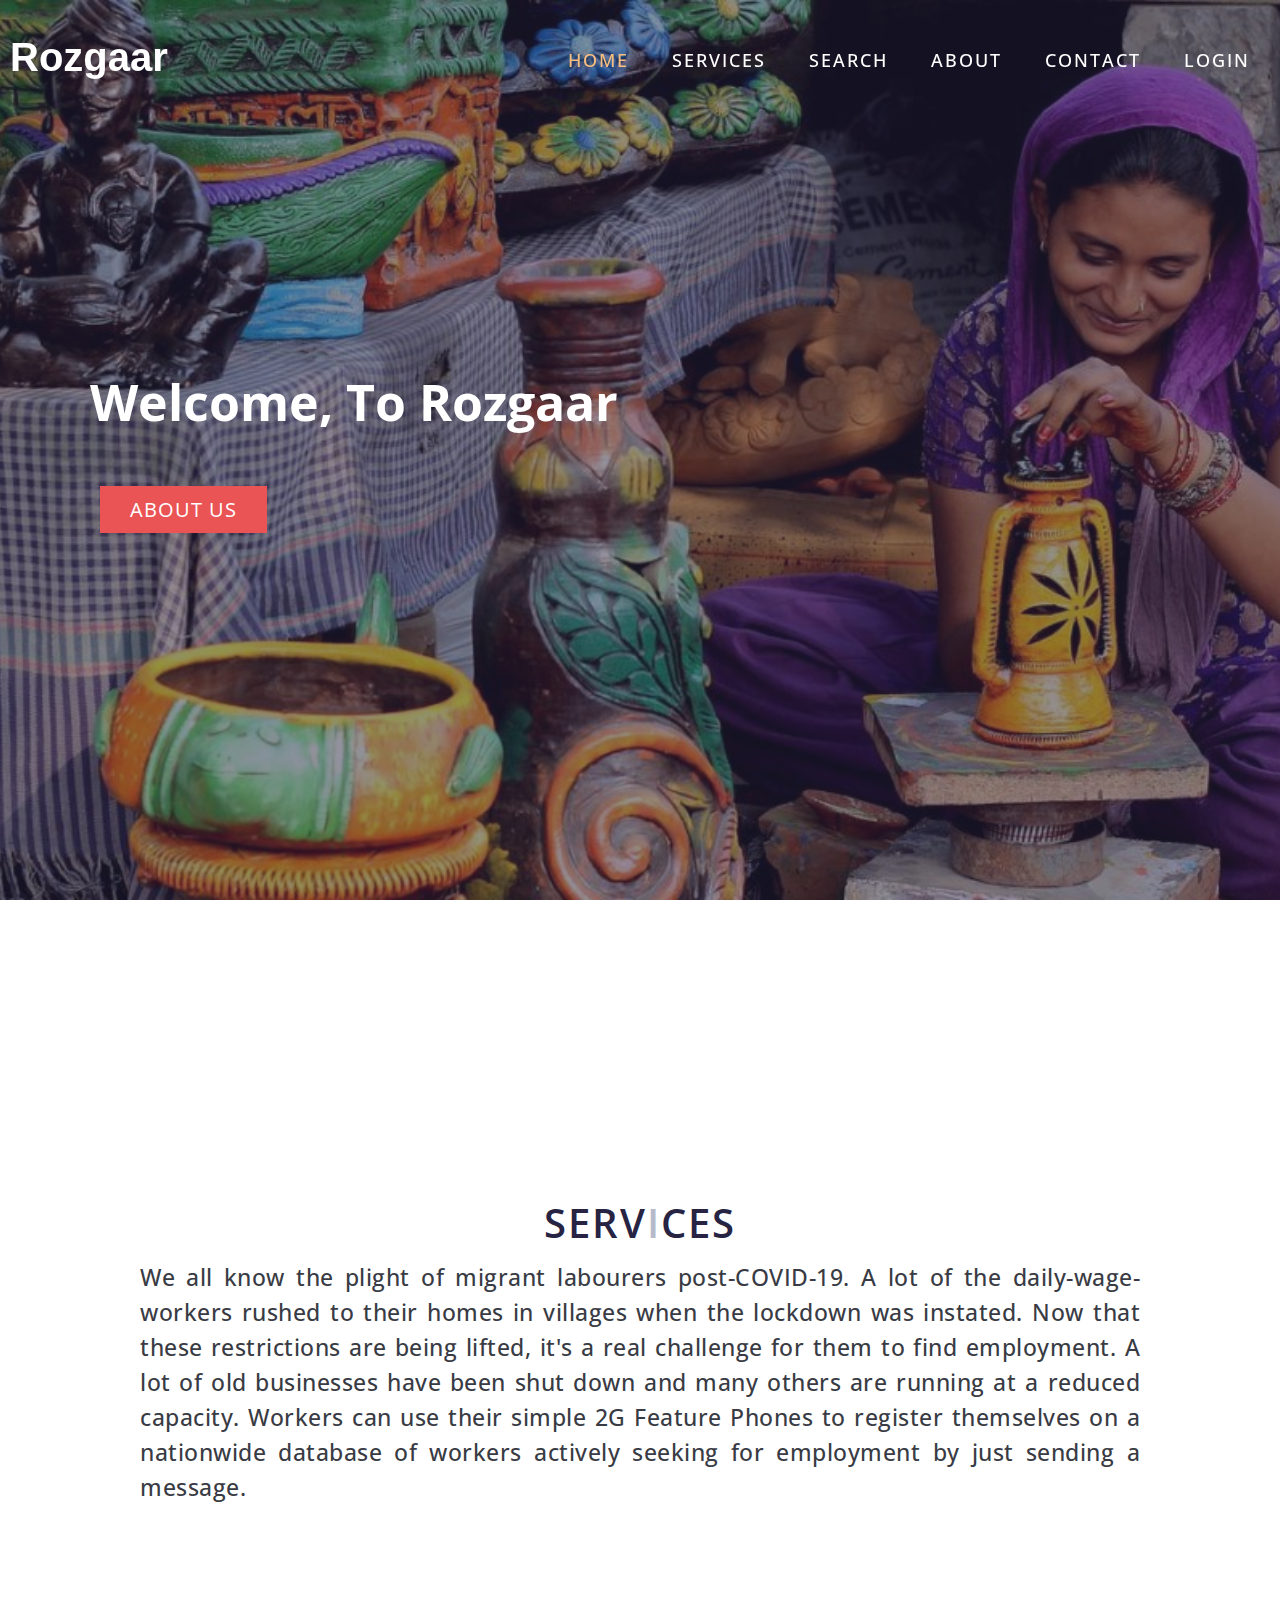
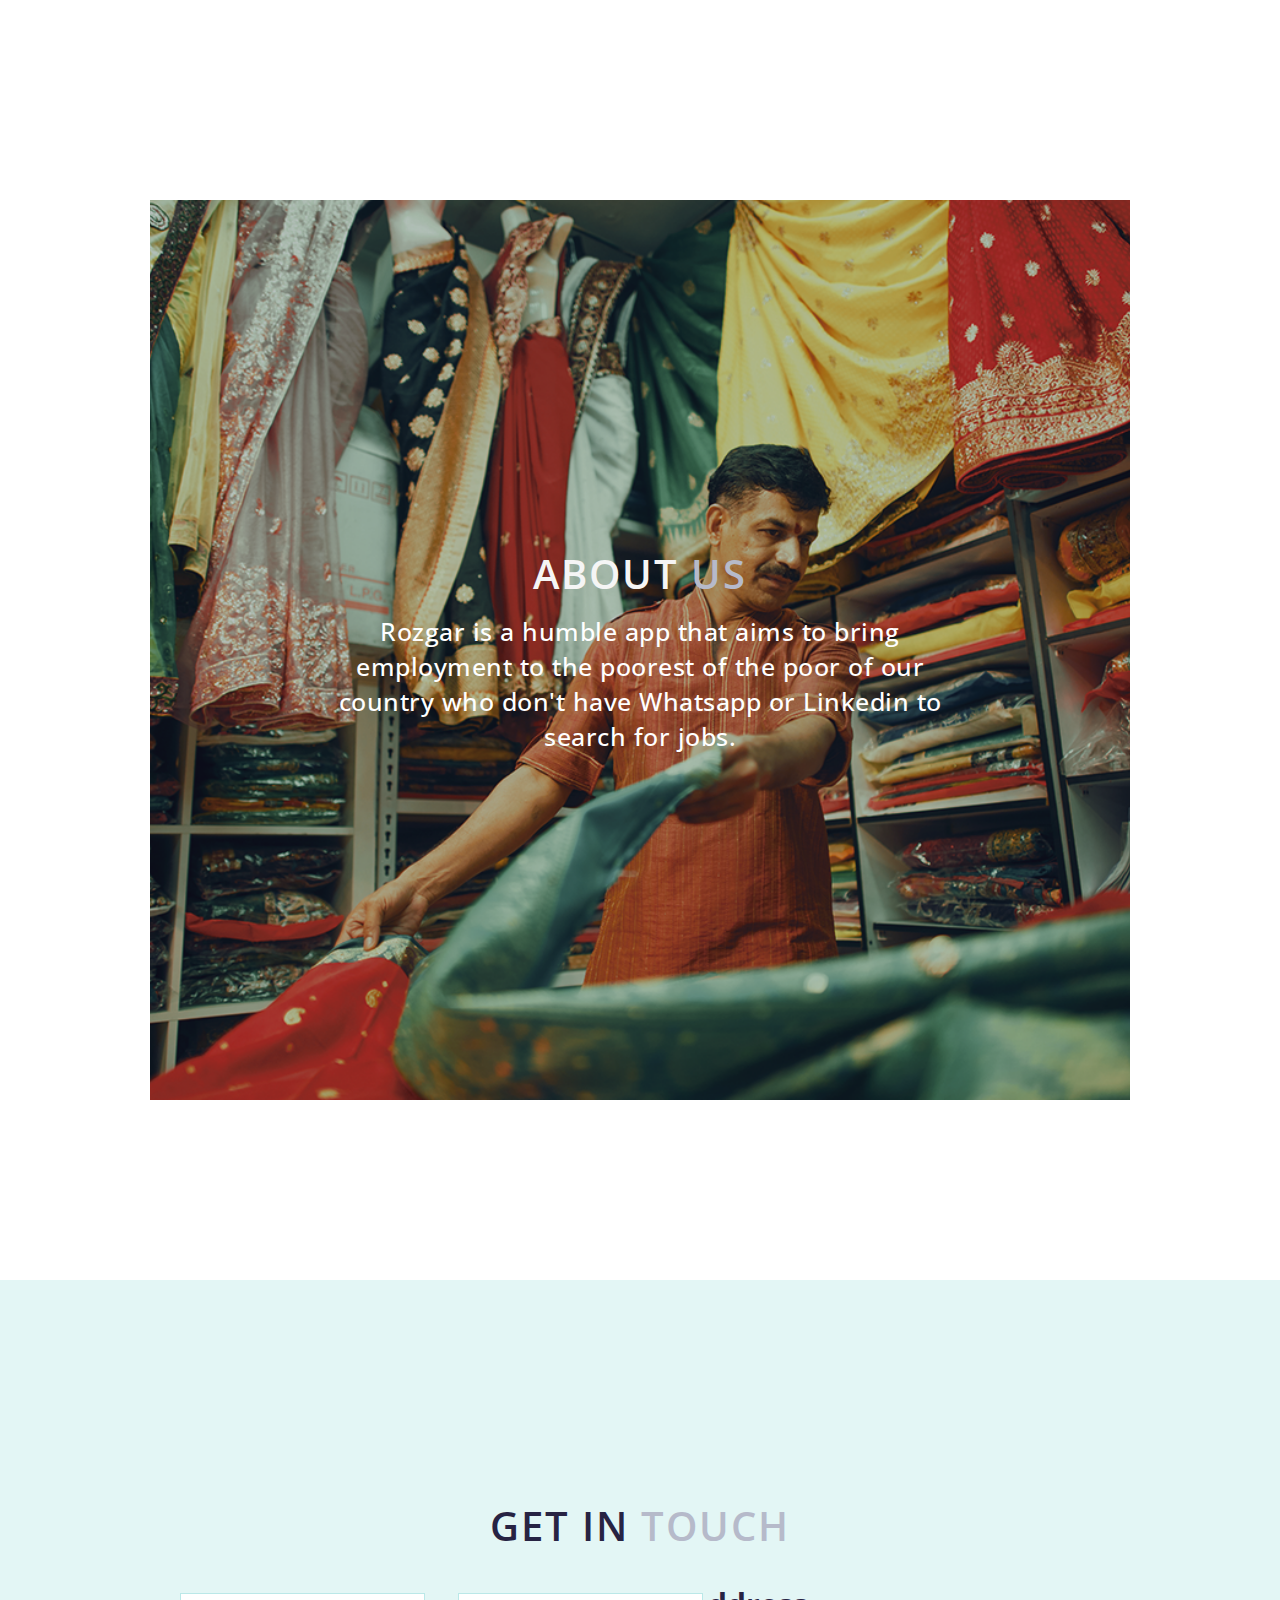
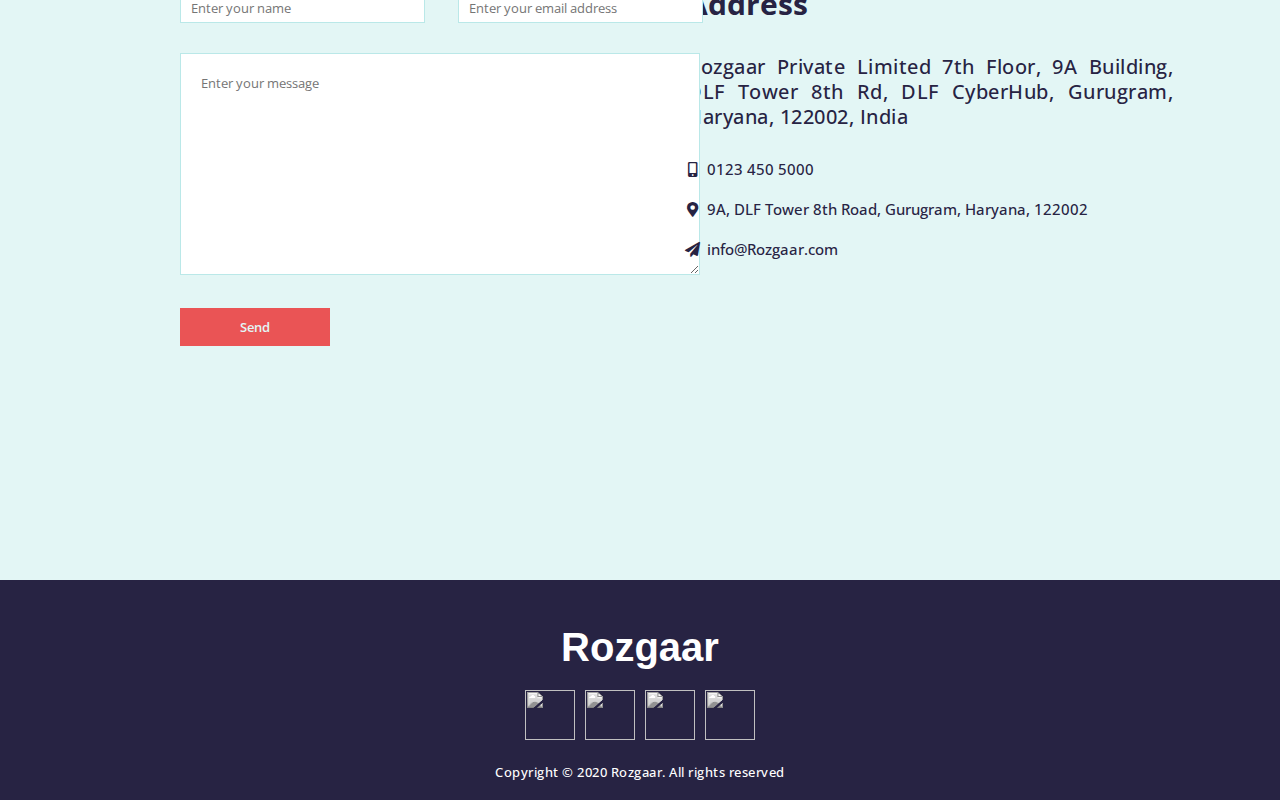
==== commit e8a502e7: "Add files via upload" ====
--- a/index.html
+++ b/index.html
@@ -5,6 +5,7 @@
   <meta charset="UTF-8">
   <meta name="viewport" content="width=device-width, initial-scale=1.0">
   <link rel="stylesheet" href="index.css">
+  <link rel="stylesheet" href="https://cdnjs.cloudflare.com/ajax/libs/font-awesome/5.12.1/css/all.min.css">
   <link href="https://fonts.googleapis.com/css2?family=Open+Sans:ital,wght@0,300;0,400;0,600;0,700;0,800;1,300;1,400;1,600;1,700;1,800&display=swap" rel="stylesheet">
   <link rel="icon" type="image/svg" href="./img/ico.png">
   <title>Home</title>
@@ -76,8 +77,39 @@
     <div class="contact container">
       <div><h1 class="section-title">Get In <span>Touch</span></h1></div>
       <div class="contact-items">
-        <div class="contact-item"></div>
-         
+
+              <div class="conleft">
+                <div class="contact-form">
+                    <form action="" onsubmit="return validatenoblank(); return validateemail();">
+                            <div class="col">
+                                <input type="text" class="form-control" id="uname" placeholder="Enter your name">
+                                <span></span><span>
+                                  <input type="email" class="form-control" id="uemail" placeholder="Enter your email address">
+                              </span>
+                            </div>
+                        <div class="contxt">
+                            <textarea class= "form-control" id="umessage" rows="10" placeholder="Enter your message"></textarea>
+                        </div>
+                        <button type="submit" class="conbtn">Send</button>
+                    </form>
+                </div>
+            </div>
+
+            <div class="conright">
+    
+              <div class="address">
+                  <h3>Address</h3>
+                  <p>Rozgaar Private Limited 7th Floor, 9A Building, DLF Tower 8th Rd, DLF CyberHub, Gurugram, Haryana, 122002, India</p>
+              </div>
+              <div class="cd">
+                  <ul class="fa-ul">
+                      <li><span class="fa-li"><i class="fas fa-mobile-alt"></i></span>0123 450 5000</li>
+                      <li><span class="fa-li"><i class="fas fa-map-marker-alt"></i></span>9A, DLF Tower 8th Road, Gurugram, Haryana, 122002</li>
+                      <li><span class="fa-li"><i class="fas fa-paper-plane"></i></span>info@Rozgaar.com</li>
+                  </ul>
+              </div>
+
+          </div>
         </div>
       </div>
     </div>
@@ -108,5 +140,6 @@
   <!-- End Footer -->
   <script src="./index.js"></script>
   <script src="./login.js"></script>
+  
 </body>
 </html>--- a/index.css
+++ b/index.css
@@ -305,34 +305,105 @@
 /* contact Section */
 #contact .contact {
 	flex-direction: column;
-	max-width: 1200px;
+	max-width: 1920px;
 	transition: 0.5s;
-	margin: 0 auto;
+	background: #e3f6f5;
+	margin-top: 180px;
 }
 
 
 #contact .contact-items {
-	width: 800px;
-	margin-left:-500px;
+	width: 1056px;
+	margin-left:10px;
+
 	height: 400px;
 }
-#contact .contact-item {
-	width: 100%;
+
+
+.conleft{
+	margin-top: 30px;
+	position: absolute;
+	left: 150px;
+}
+
+.conleft form{
+	margin-left: 30px;
+}
+.col input{
+	width: 245px;
+	height: 30px;
+	padding: 10px;
+	outline: none;
+	border: solid 1px #bae8e8;
+	color: #272343;
+	font-family: 'Open Sans', sans-serif;
+}
+#uemail{
+	margin-left: 30px;
+}
+
+.contxt textarea{
+	margin-top: 30px;
 	padding: 20px;
-	text-align: center;
-	border-radius: 10px;
-	padding: 30px;
-	margin: 10px;
-	display: flex;
-	justify-content: center;
-	align-items: center;
-	flex-direction: column;
-	box-shadow: 0px 0px 18px 0 #0000002c;
-	transition: .3s ease box-shadow;
-}
-#contact .contact-item:hover {
-	box-shadow: 0px 0px 5px 0 #0000002c;
-}
+	width: 520px;
+	outline: none;
+	border: solid 1px #bae8e8;
+	font-family: 'Open Sans', sans-serif;
+}
+
+.conbtn{
+	box-shadow: inset 0 90px 0 0 #ea5455;
+	transition: ease-out .2s;
+	border: none;
+	color: #e3f6f5;
+	margin-top: 30px;
+	padding: 10px;
+	width:150px;
+	outline: none;
+	font-weight: 600;
+	font-family: 'Open Sans', sans-serif;
+}
+
+.conbtn:hover{
+	box-shadow: inset 0 90px 0 0 #272343;
+	transition: ease-out .2s;;
+	border: none;
+	cursor: pointer;
+	font-weight: 600;
+	font-family: 'Open Sans', sans-serif;
+	
+}
+
+.conright{
+	margin-left:570px;
+	font-family: 'Open Sans', sans-serif;
+	margin-top: 20px;
+}
+
+.conright h3{
+	font-size: 30px;
+	color: #272343;
+}
+.conright p{
+	margin-top: 30px;
+	font-size: 20px;
+	color: #272343;
+	font-weight: 500;
+	line-height: 25px;
+}
+
+.conright ul{
+	margin-top: 20px;
+	font-size: 15px;
+	margin-left: 20px;
+	color: #272343;
+	font-weight: 500;
+}
+
+.conright ul li{
+	line-height: 40px;
+}
+
 
 
 /*End contact Section */
@@ -340,6 +411,7 @@
 /* Footer */
 #footer {
 	background:#272343;
+	padding: 0;
 }
 #footer .footer {
 	min-height: 200px;
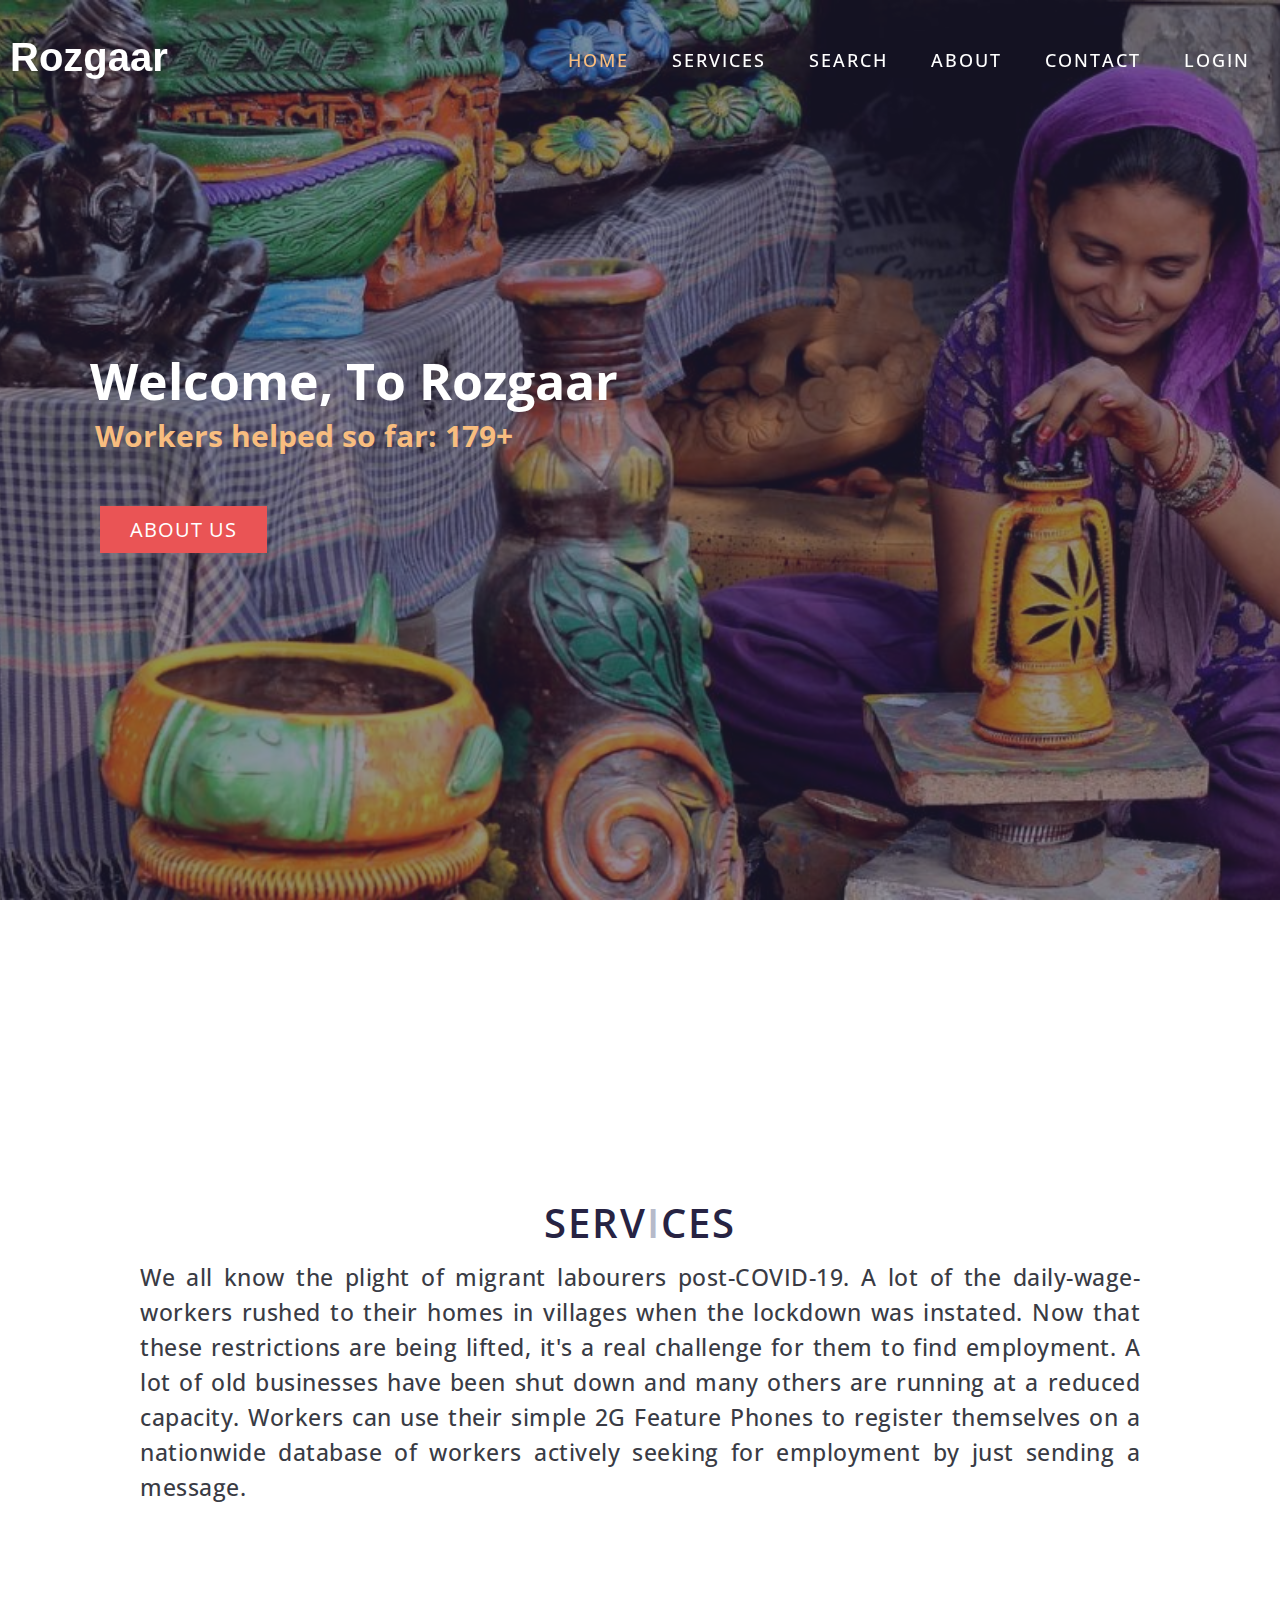
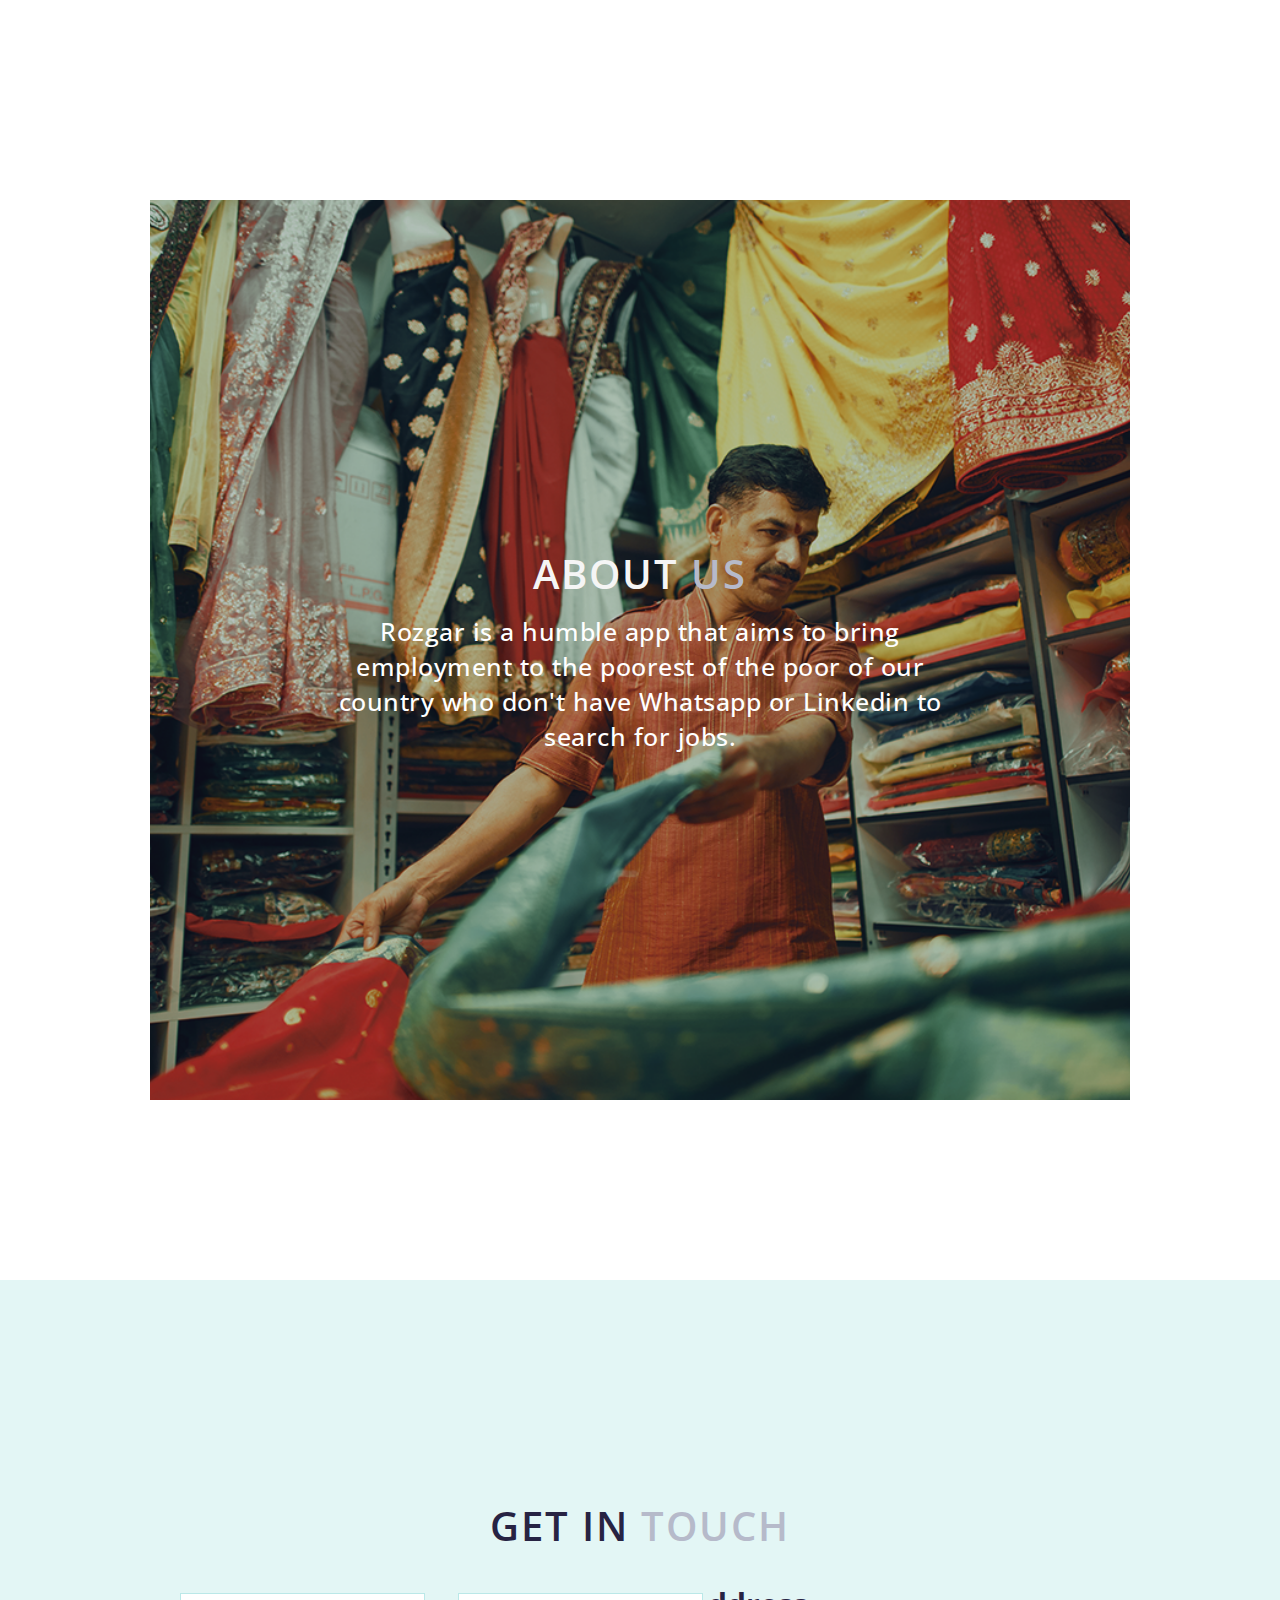
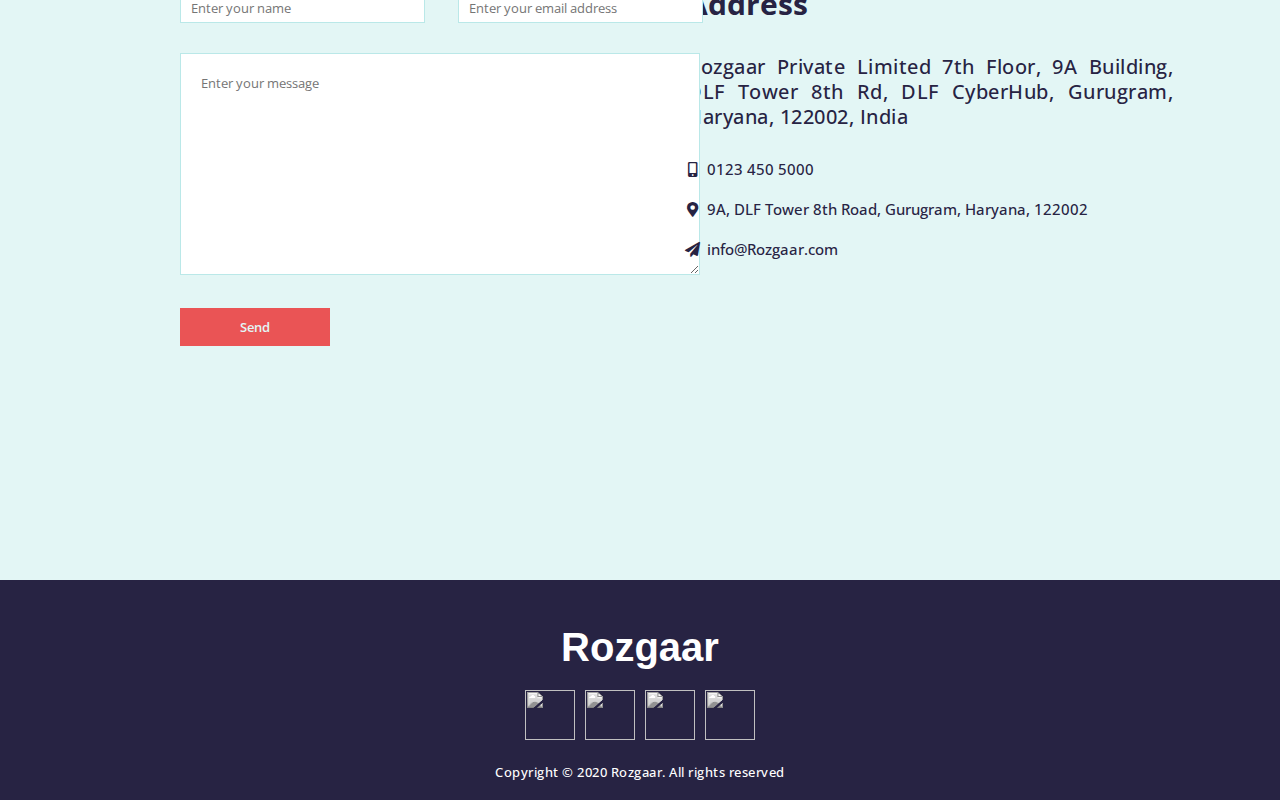
==== commit a4d9b251: "Add files via upload" ====
--- a/index.html
+++ b/index.html
@@ -11,7 +11,7 @@
   <title>Home</title>
 </head>
 
-<body>
+<body onload="animateValue()">
   <!-- Header -->
   <section id="header">
     <div class="header container">
@@ -41,6 +41,7 @@
     <div class="hero container">
       <div>
         <h1>Welcome, To Rozgaar<span></span></h1>
+        <h2 class="work"></h2>
         <a href="#about" type="button" class="cta">About us</a>
       </div>
     </div>
--- a/index.css
+++ b/index.css
@@ -236,6 +236,17 @@
 	color: white;
 
 }
+
+.work{
+	margin-left: 5px;
+	display: block;
+	font-size: 30px;
+	width: fit-content;
+	position: relative;
+	color: #f8bd7f;
+}
+
+
 /* End Hero Section */
 
 /* Services Section */
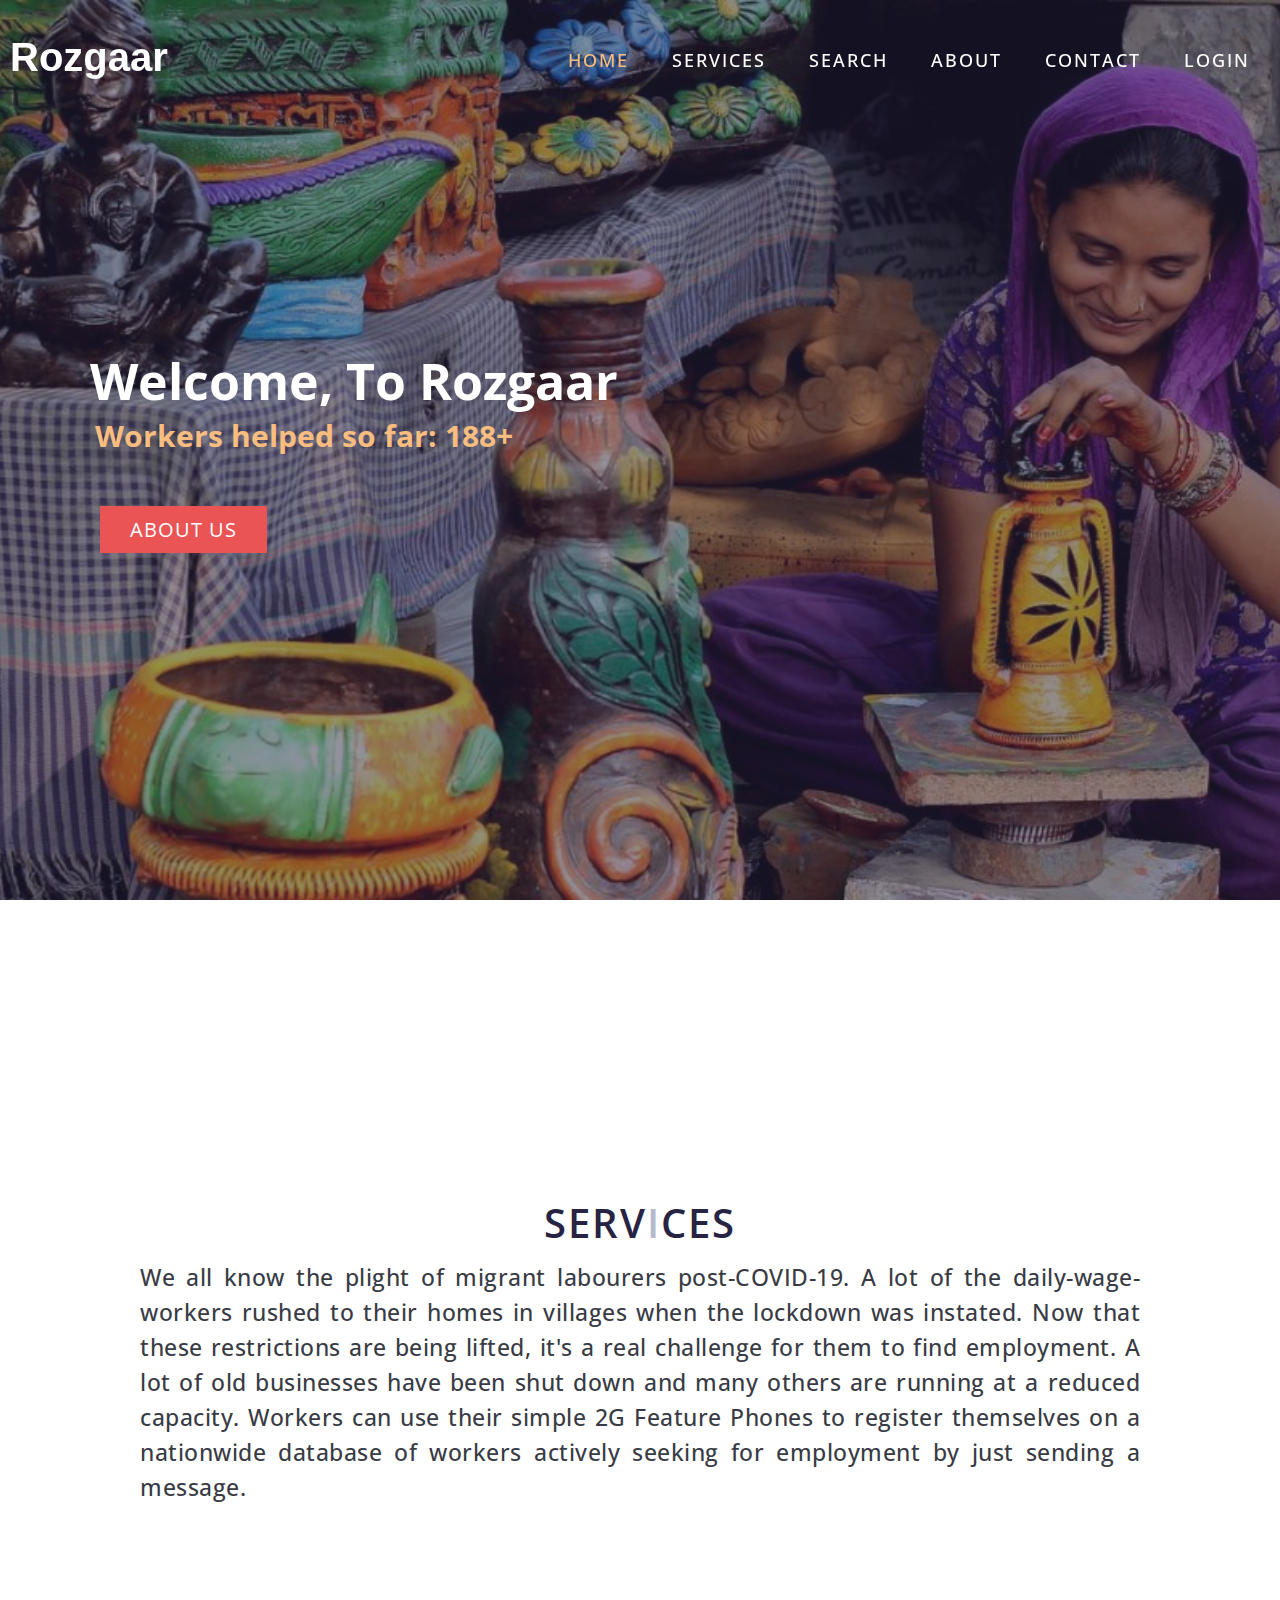
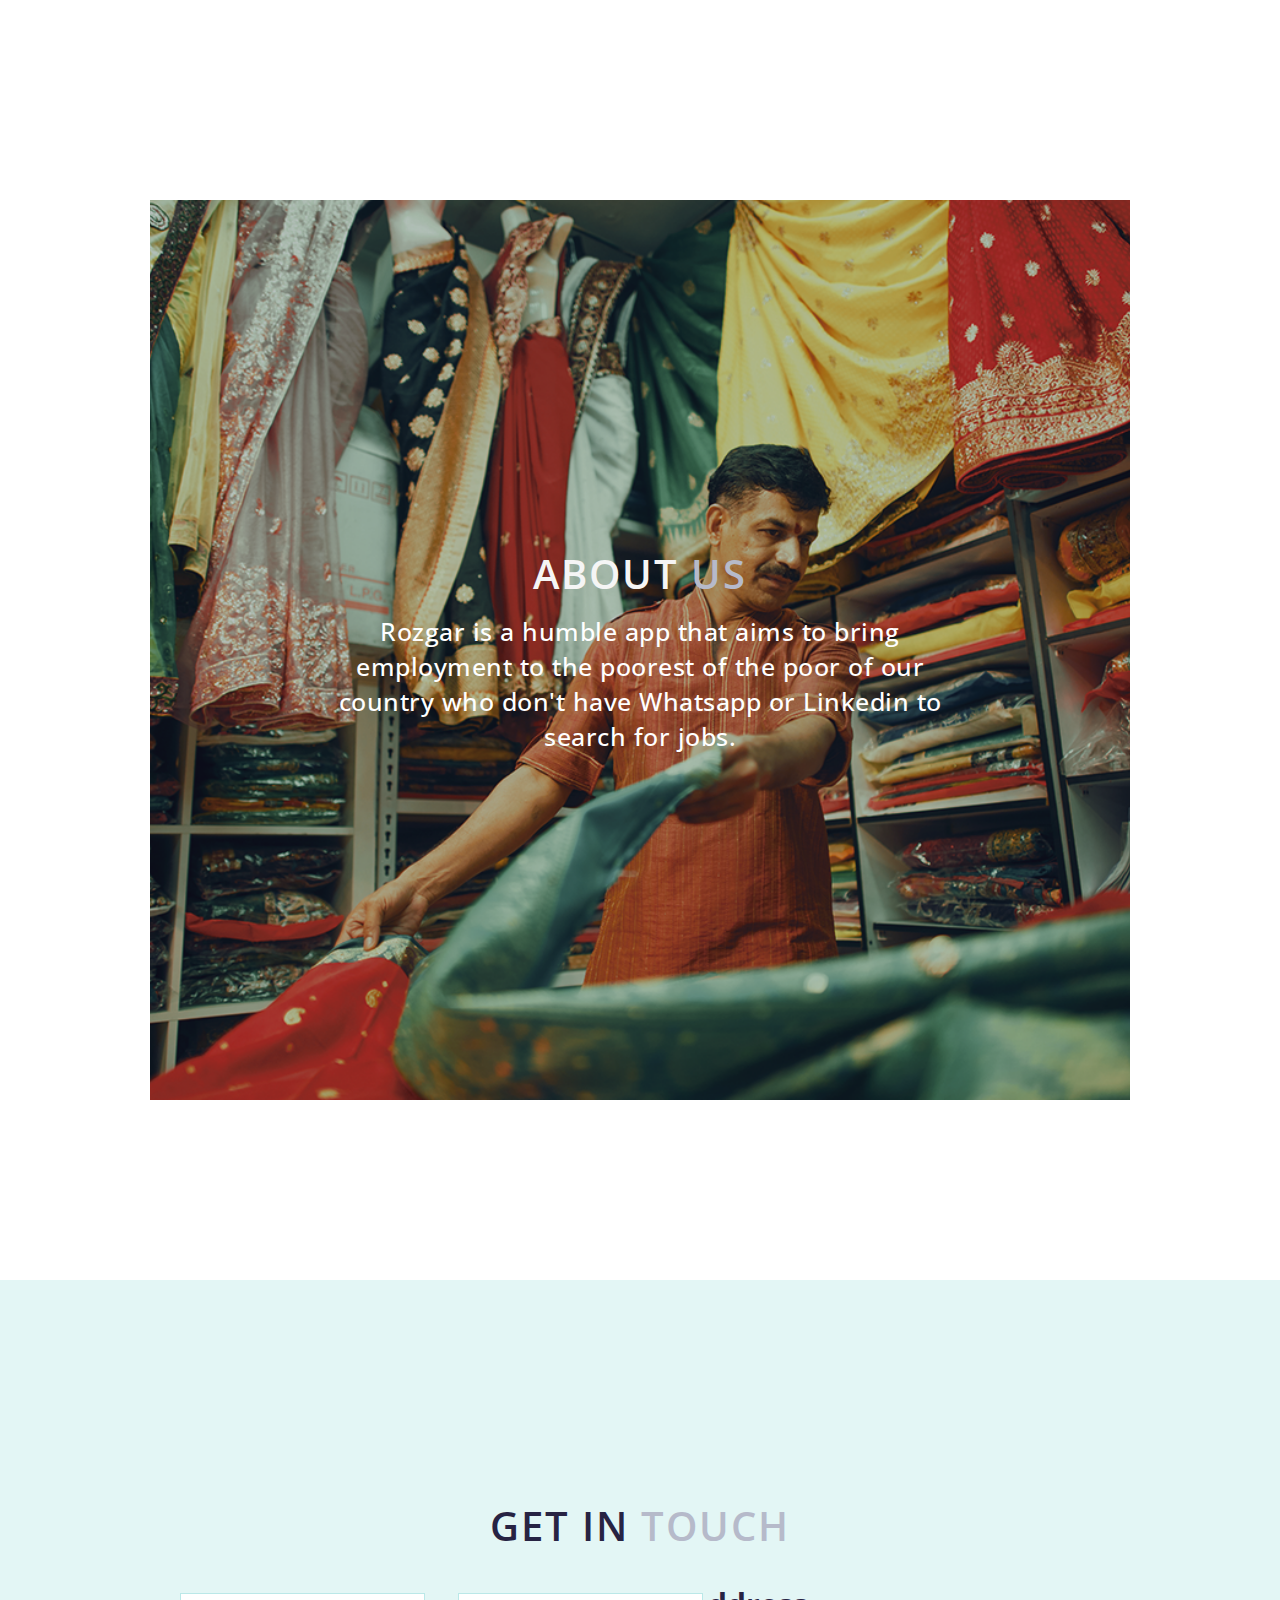
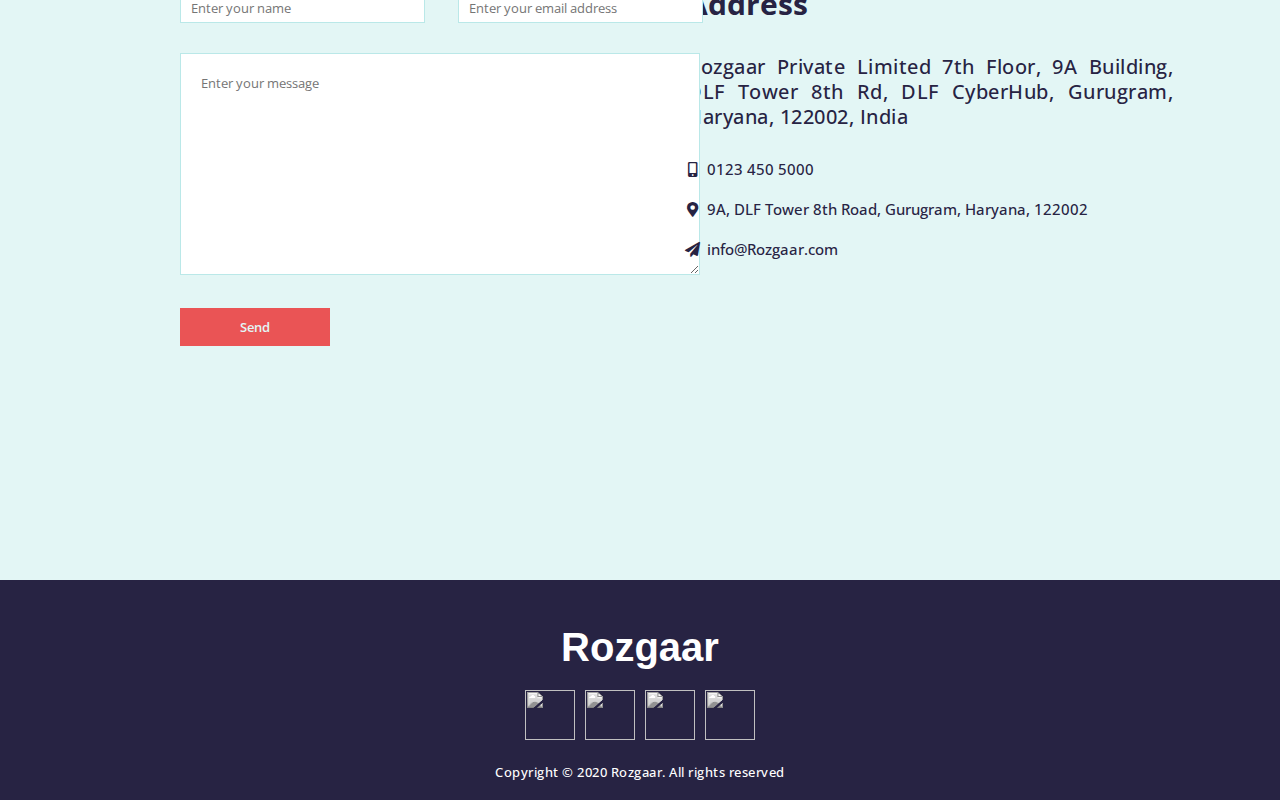
==== commit 268f93e5: "Add files via upload" ====
--- a/index.html
+++ b/index.html
@@ -22,12 +22,12 @@
         <div class="nav-list">
           <div class="hamburger"><div class="bar"></div></div>
           <ul>
-            <li><a href="#hero" data-after="Home" style="color: #f8bd7f;">Home</a></li>
-            <li><a href="#services" data-after="Service">Services</a></li>
-            <li><a href="search.html" data-after="Projects">search</a></li>
-            <li><a href="#about" data-after="About">About</a></li>
-            <li><a href="#contact" data-after="Contact">Contact</a></li>
-            <li><a href="login.html" class="">Login</a></li>
+            <li><a href="#hero"  data-after="Home" style="color: #f8bd7f;">Home</a></li>
+            <li><a href="#services"  data-after="Service">Services</a></li>
+            <li><a href="search.html"  data-after="Projects">search</a></li>
+            <li><a href="#about"  data-after="About">About</a></li>
+            <li><a href="#contact"  data-after="Contact">Contact</a></li>
+            <li><a href="login.html" >Login</a></li>
           </ul>
         </div>
       </div>
@@ -123,16 +123,16 @@
       <div class="brand"><h1>Rozgaar</h1></div>
       <div class="social-icon">
         <div class="social-item">
-          <a href="#"><img src="https://img.icons8.com/bubbles/100/000000/facebook-new.png"/></a>
+          <a href="https://www.facebook.com/"><img src="https://img.icons8.com/bubbles/100/000000/facebook-new.png"/></a>
         </div>
         <div class="social-item">
-          <a href="#"><img src="https://img.icons8.com/bubbles/100/000000/instagram-new.png"/></a>
+          <a href="https://www.instagram.com/"><img src="https://img.icons8.com/bubbles/100/000000/instagram-new.png"/></a>
         </div>
         <div class="social-item">
-          <a href="#"><img src="https://img.icons8.com/bubbles/100/000000/twitter.png"/></a>
+          <a href="https://www.twitter.com/"><img src="https://img.icons8.com/bubbles/100/000000/twitter.png"/></a>
         </div>
         <div class="social-item">
-          <a href="#"><img src="https://img.icons8.com/bubbles/100/000000/behance.png"/></a>
+          <a href="https://www.behance.net/"><img src="https://img.icons8.com/bubbles/100/000000/behance.png"/></a>
         </div>
       </div>
       <p>Copyright © 2020 Rozgaar. All rights reserved</p>
--- a/index.css
+++ b/index.css
@@ -72,7 +72,9 @@
 	font-family: open Arial, Helvetica, sans-serif;
 }
 
+
 /* Header section */
+
 #header {
 	position: fixed;
 	z-index: 1000;
